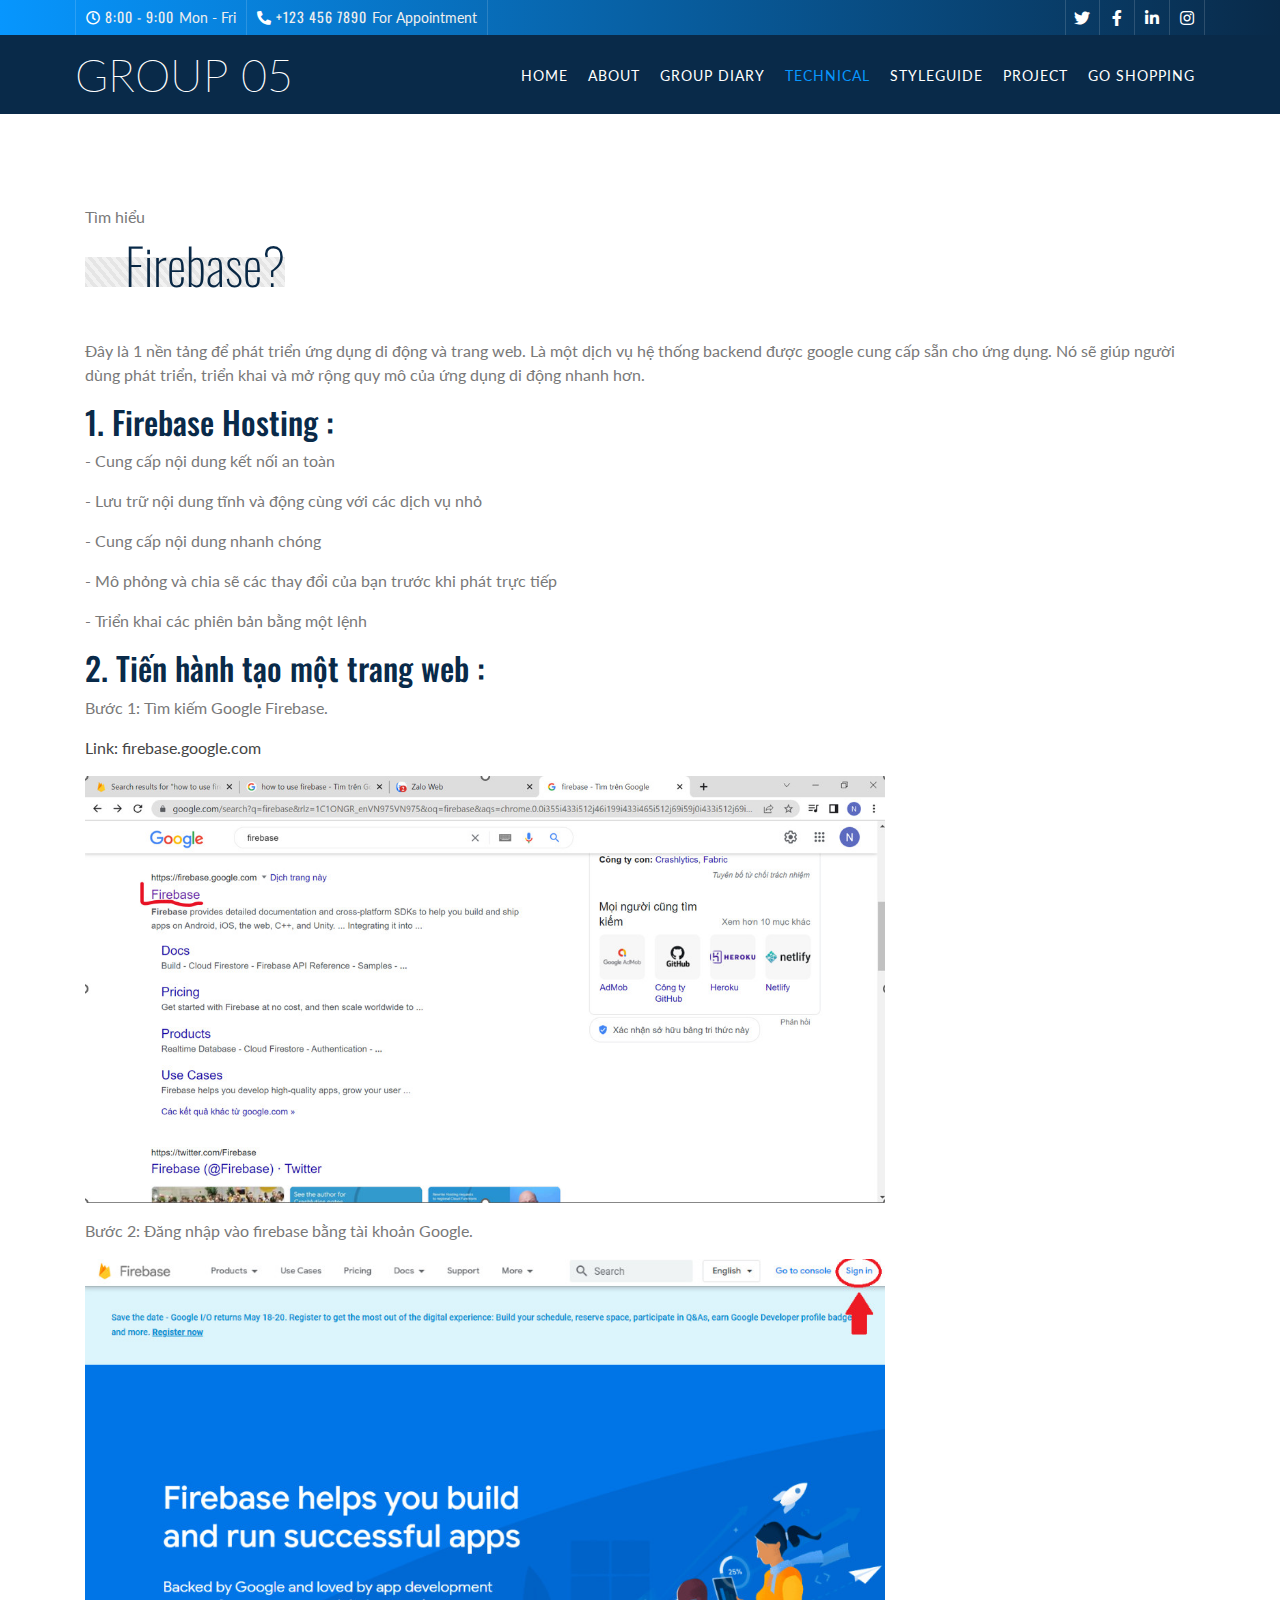
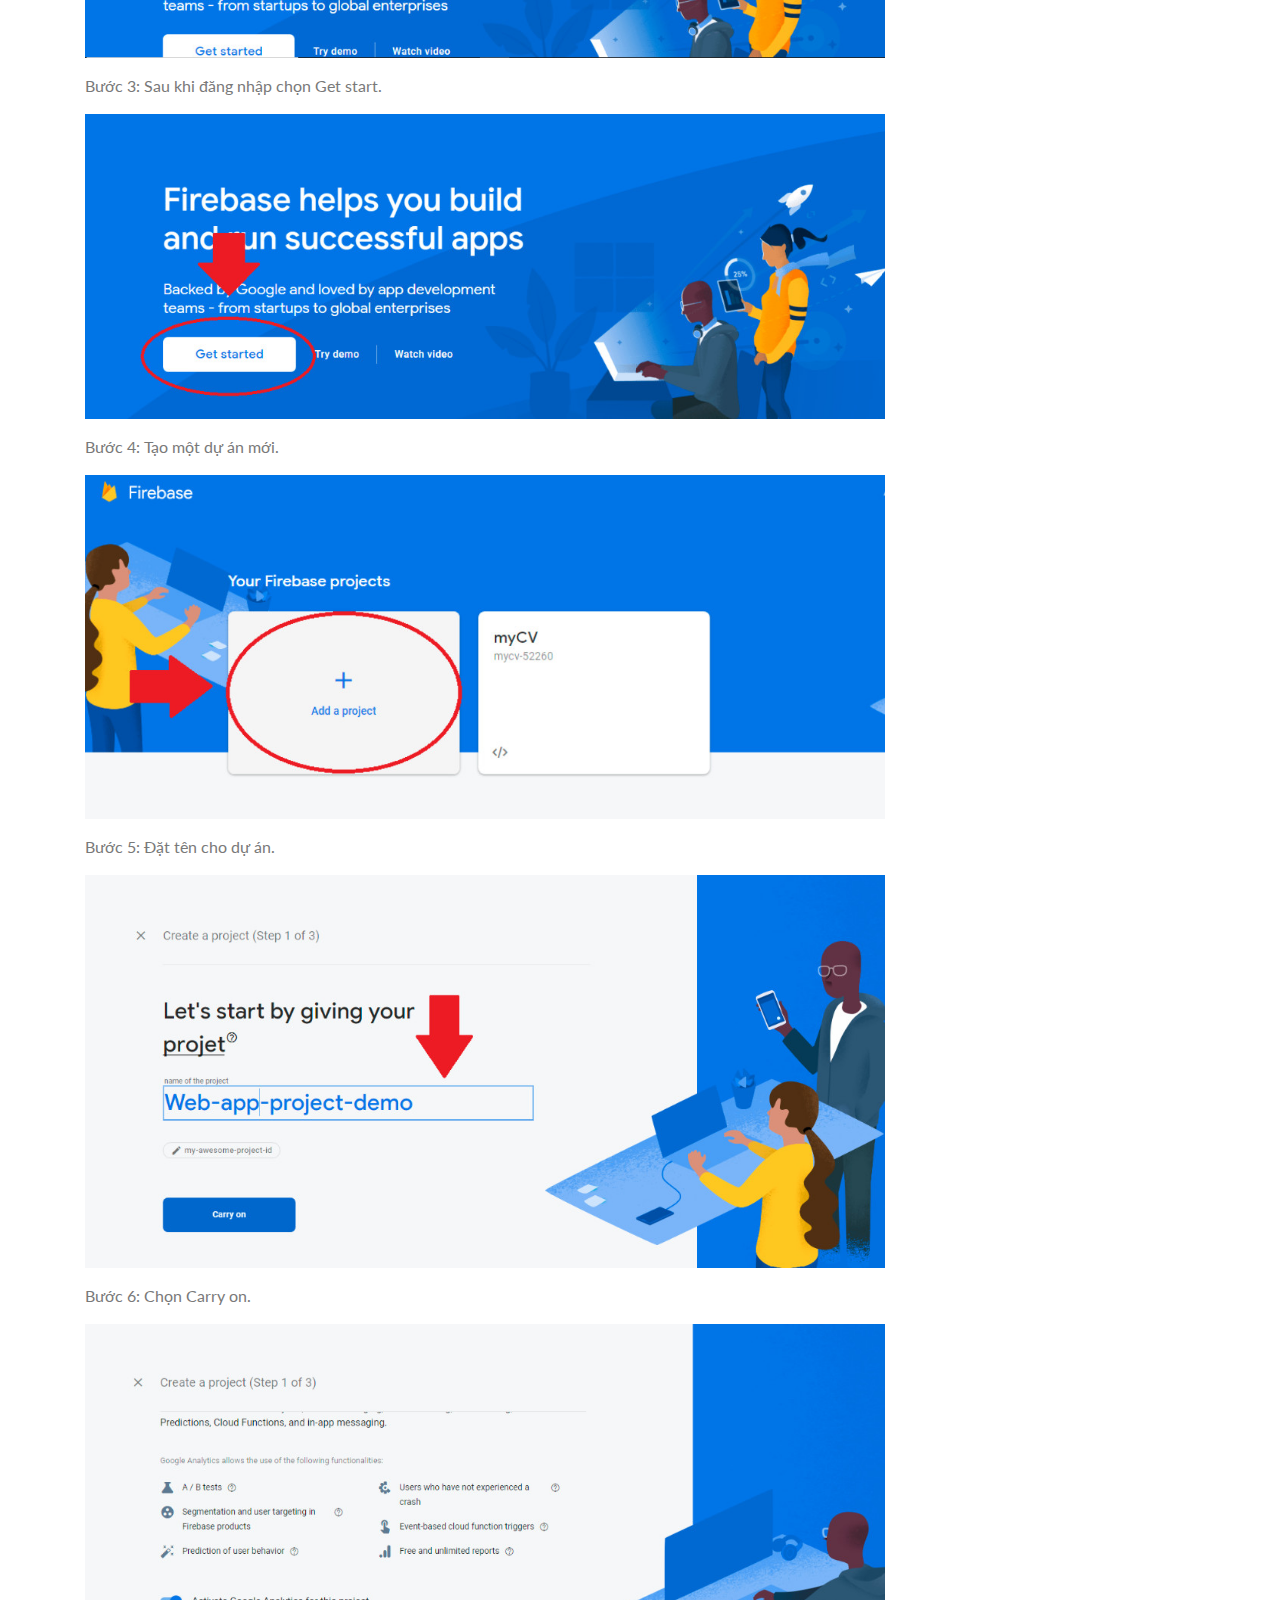
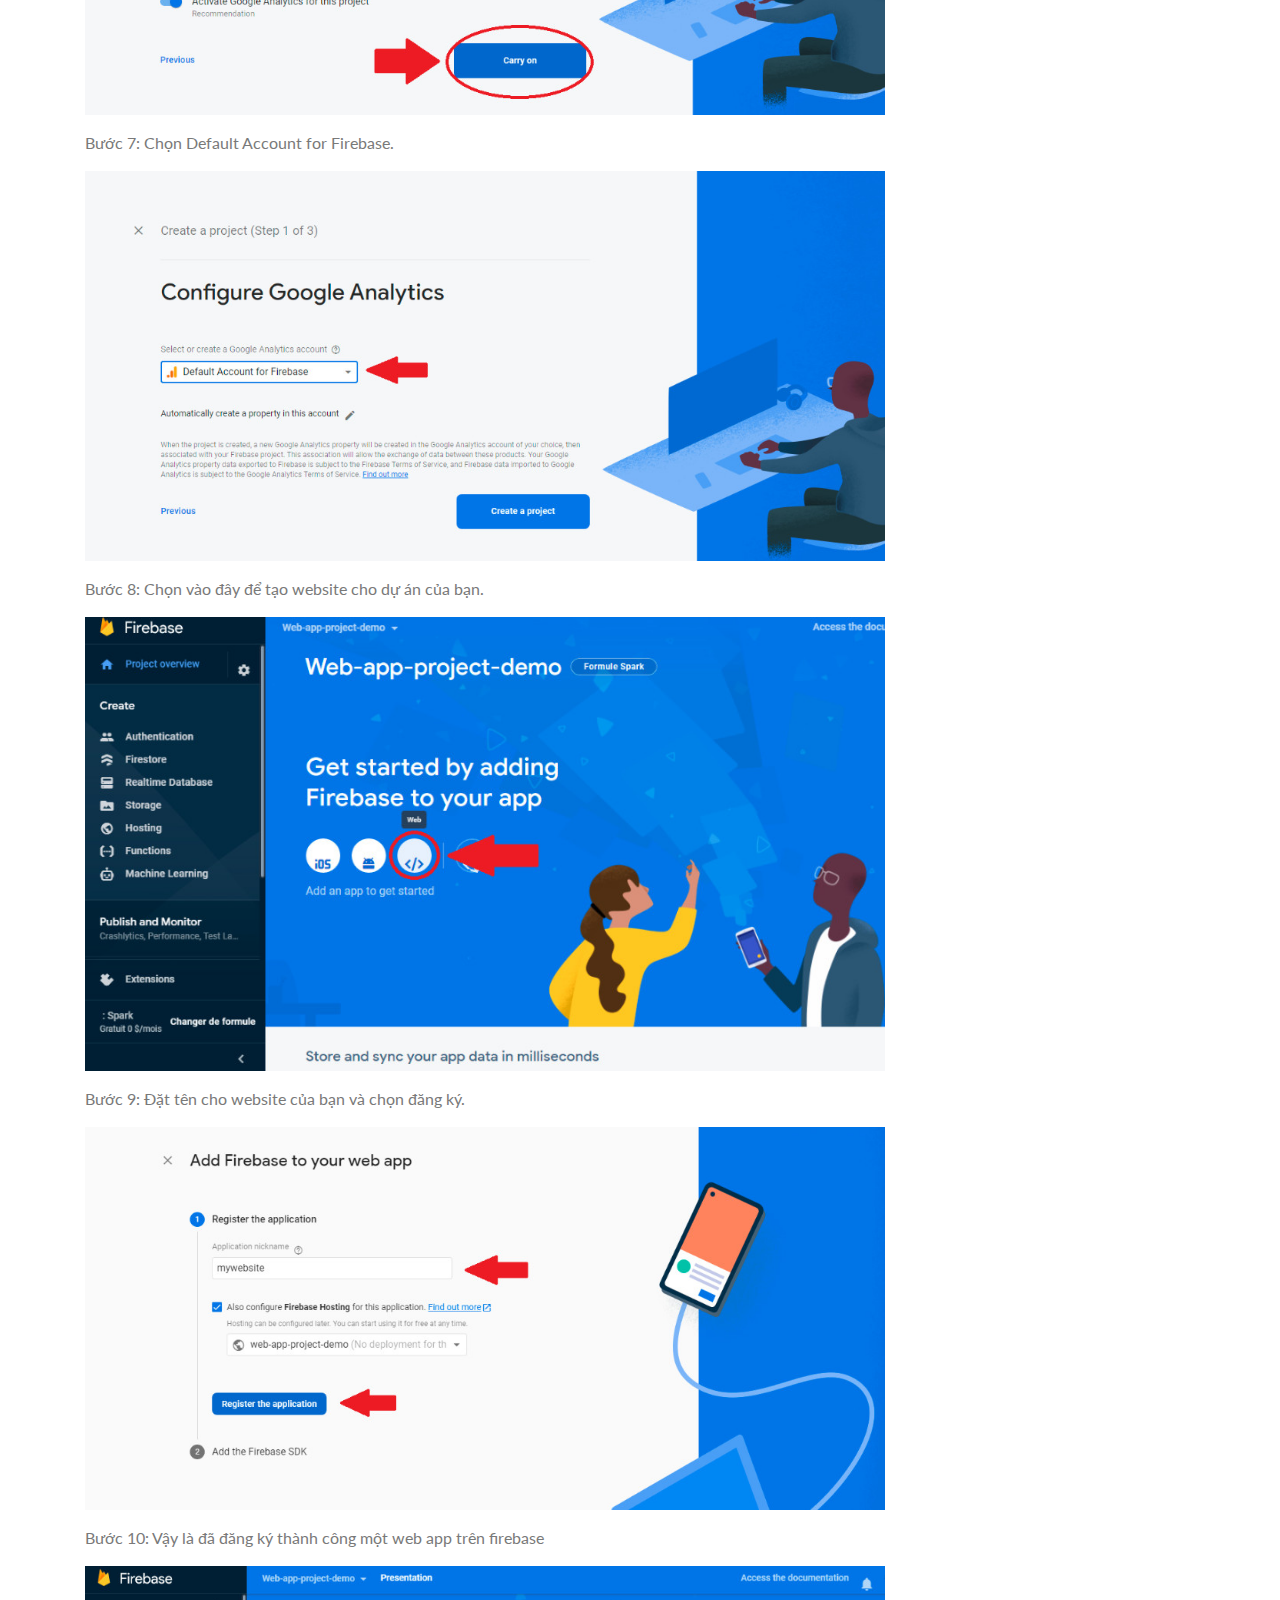
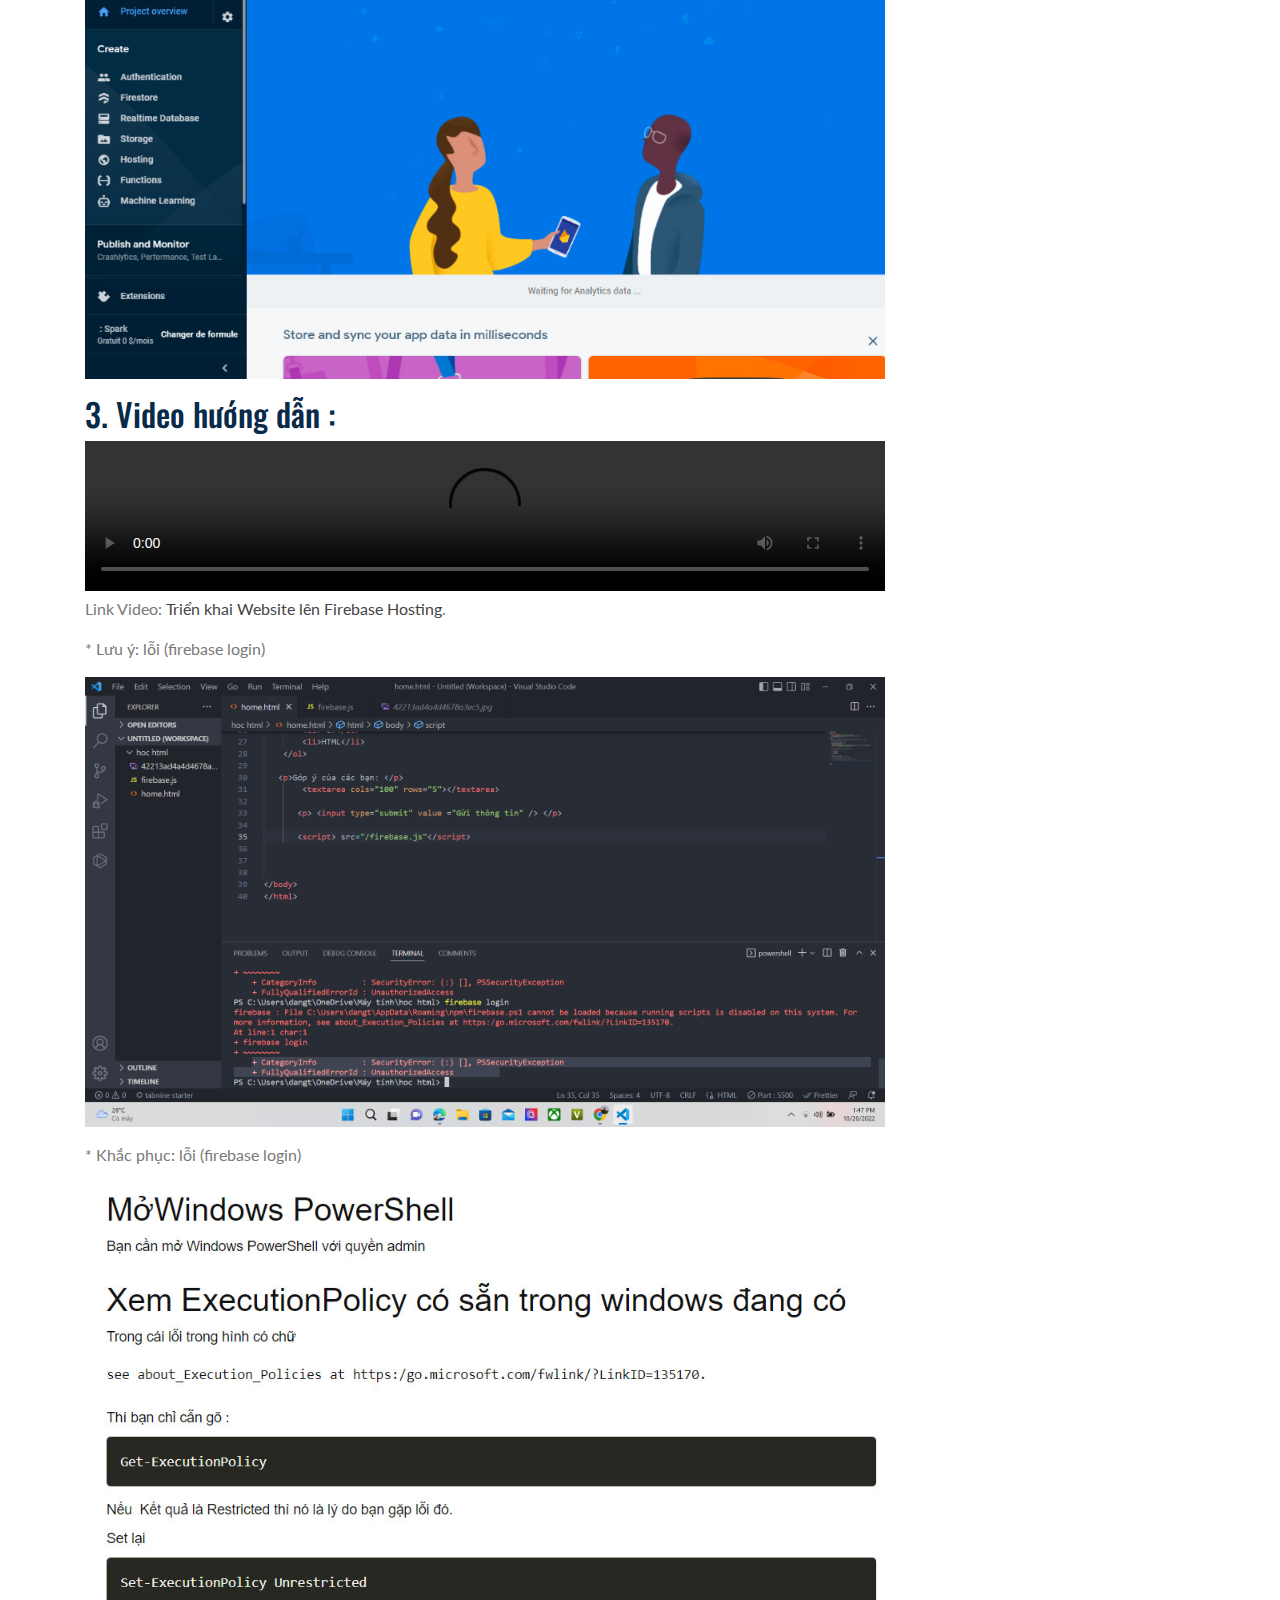
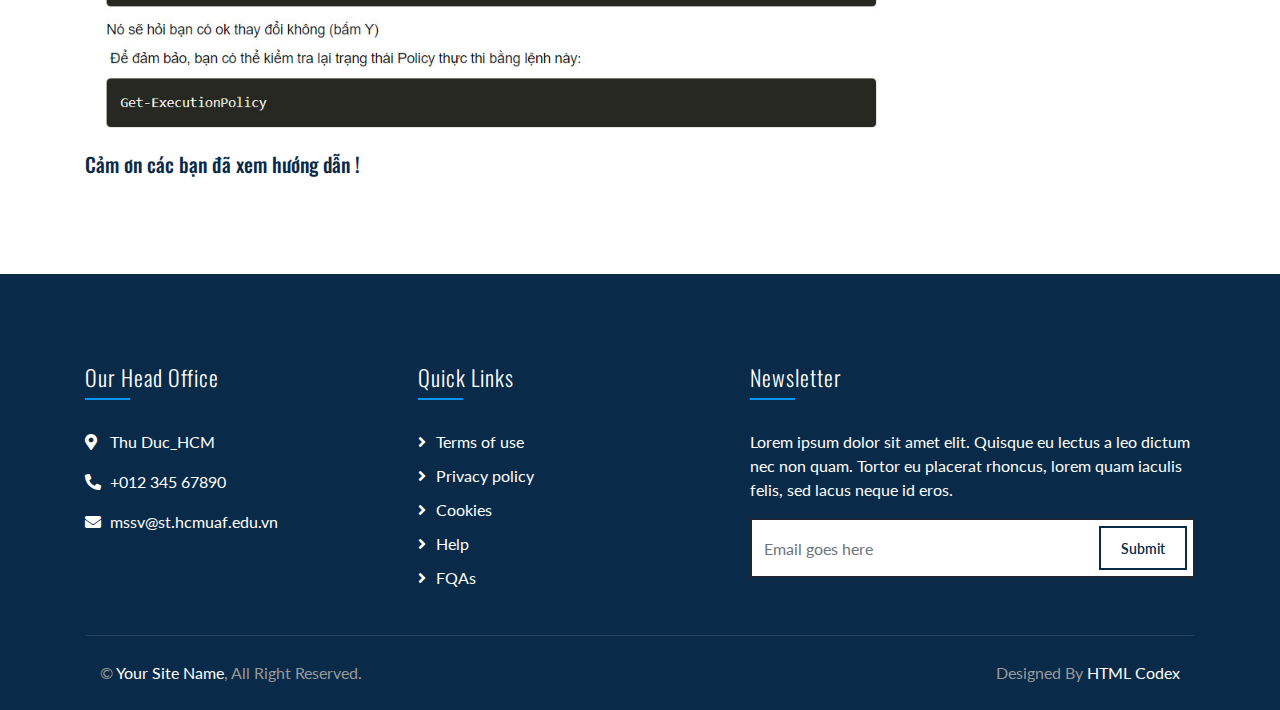
==== technical.html @ 64522bae "upload source code" ====
<!DOCTYPE html>
<html lang="en">
    <head>
        <meta charset="utf-8">
        <title>HCI2023Group05_7</title>
        <meta content="width=device-width, initial-scale=1.0" name="viewport">
        <meta content="Consulting Website Template Free Download" name="keywords">
        <meta content="Consulting Website Template Free Download" name="description">

        <!-- Favicon -->
        <link href="img/favicon.ico" rel="icon">

        <!-- Google Font -->
        <link href="https://fonts.googleapis.com/css2?family=Lato&family=Oswald:wght@200;300;400&display=swap" rel="stylesheet">
        
        <!-- CSS Libraries -->
        <link href="https://stackpath.bootstrapcdn.com/bootstrap/4.4.1/css/bootstrap.min.css" rel="stylesheet">
        <link href="https://cdnjs.cloudflare.com/ajax/libs/font-awesome/5.10.0/css/all.min.css" rel="stylesheet">
        <link href="lib/animate/animate.min.css" rel="stylesheet">
        <link href="lib/owlcarousel/assets/owl.carousel.min.css" rel="stylesheet">

        <!-- Template Stylesheet -->
        <link href="css/style.css" rel="stylesheet">
    </head>

    <body class="page">
        <!-- Top Bar Start -->
        <div class="top-bar d-none d-md-block">
            <div class="container-fluid">
                <div class="row">
                    <div class="col-md-8">
                        <div class="top-bar-left">
                            <div class="text">
                                <i class="far fa-clock"></i>
                                <h2>8:00 - 9:00</h2>
                                <p>Mon - Fri</p>
                            </div>
                            <div class="text">
                                <i class="fa fa-phone-alt"></i>
                                <h2>+123 456 7890</h2>
                                <p>For Appointment</p>
                            </div>
                        </div>
                    </div>
                    <div class="col-md-4">
                        <div class="top-bar-right">
                            <div class="social">
                                <a href=""><i class="fab fa-twitter"></i></a>
                                <a href=""><i class="fab fa-facebook-f"></i></a>
                                <a href=""><i class="fab fa-linkedin-in"></i></a>
                                <a href=""><i class="fab fa-instagram"></i></a>
                            </div>
                        </div>
                    </div>
                </div>
            </div>
        </div>
        <!-- Top Bar End -->

        <!-- Nav Bar Start -->
        <div class="navbar navbar-expand-lg bg-dark navbar-dark">
            <div class="container-fluid">
                <a href="index.html" class="navbar-brand">GROUP 05</a>
                <button type="button" class="navbar-toggler" data-toggle="collapse" data-target="#navbarCollapse">
                    <span class="navbar-toggler-icon"></span>
                </button>

                <div class="collapse navbar-collapse justify-content-between" id="navbarCollapse">
                    <div class="navbar-nav ml-auto">
                        <a href="index.html" class="nav-item nav-link">Home</a>
                        <a href="about.html" class="nav-item nav-link " >About</a>
                        <a href="groupDiary.html" class="nav-item nav-link ">Group Diary</a>
                        <a href="Technical.html" class="nav-item nav-link active">Technical</a>
                        <a href="StyleGuide.html" class="nav-item nav-link ">StyleGuide</a>
                        <a href="project.html" class="nav-item nav-link ">Project</a>
                        <a href="https://web-shop-53c71.web.app" class="nav-item nav-link ">Go Shopping</a>
                        <!-- <a href="advisor.html" class="nav-item nav-link">Advisor</a>
                        <a href="review.html" class="nav-item nav-link">Review</a> -->
                        <!-- <div class="nav-item dropdown">
                            <a href="#" class="nav-link dropdown-toggle" data-toggle="dropdown">Pages</a>
                            <div class="dropdown-menu">
                                <a href="blog.html" class="dropdown-item">Blog Page</a>
                                <a href="single.html" class="dropdown-item">Single Page</a>
                            </div>
                        </div>
                        <a href="contact.html" class="nav-item nav-link">Contact</a> -->
                    </div>
                </div>
            </div>
        </div>
        <!-- Nav Bar End -->

        


        
        <!-- Technical Start -->
        <div class="feature mt-125">
            <div class="container">
                <div class="row align-items-end">
                    <!-- <div class="col-md-6"> -->
                        <!-- <div class="feature-img">
                            <img src="img/business-man.png" alt="Image">
                        </div> -->
                    </div>
                    <!-- <div class="col-md-6"> -->
                        <div class="section-header">
                            <p>Tìm hiểu</p>
                            <h2>Firebase?</h2>
                        </div>
                        <p>
                            Đây là 1 nền tảng để phát triển ứng dụng di động và trang web.
                            Là một dịch vụ hệ thống backend được google cung cấp sẵn cho ứng dụng. Nó sẽ giúp người dùng phát triển, triển khai và mở rộng quy mô của ứng dụng di động nhanh hơn.
                        </p>


                        <h2> 1. Firebase Hosting :</h2>
                        <p> - Cung cấp nội dung kết nối an toàn </p>
                        <p> - Lưu trữ nội dung tĩnh và động cùng với các dịch vụ nhỏ</p>
                        <p> - Cung cấp nội dung nhanh chóng </p>
                        <p> - Mô phỏng và chia sẽ các thay đổi của bạn trước khi phát trực tiếp</p>
                        <p> - Triển khai các phiên bản bằng một lệnh</p>



                        <h2>2. Tiến hành tạo một trang web :</h2>
                        <p> Bước 1: Tìm kiếm Google Firebase. </p>
                        <p><a href="https://firebase.google.com/">  Link: firebase.google.com</a></p>
                        <p><img src="img Technical/1.jpg"width ="800px"  /> </p>
                        
                        <p>Bước 2: Đăng nhập vào firebase bằng tài khoản Google.</p>
                        <p><img src="img Technical/3.jpg"width ="800px"  /> </p>

                        <p>Bước 3: Sau khi đăng nhập chọn Get start.</p>
                        <p><img src="img Technical/4.jpg"width ="800px"  /> </p>

                        <p>Bước 4: Tạo một dự án mới.</p>
                        <p><img src="img Technical/5.jpg"width ="800px"  /> </p>

                        <p>Bước 5: Đặt tên cho dự án.</p>
                        <p><img src="img Technical/7.jpg"width ="800px"  /> </p>

                        <p>Bước 6: Chọn Carry on.</p>
                        <p><img src="img Technical/8.jpg"width ="800px"  /> </p>

                        <p>Bước 7: Chọn Default Account for Firebase.</p>
                        <p><img src="img Technical/9.jpg"width ="800px"  /> </p>

                        <p>Bước 8: Chọn vào đây để tạo website cho dự án của bạn.</p>
                        <p><img src="img Technical/10.jpg"width ="800px"  /> </p>

                        <p>Bước 9: Đặt tên cho website của bạn và chọn đăng ký.</p>
                        <p><img src="img Technical/11.jpg"width ="800px"  /> </p>

                        <p>Bước 10: Vậy là đã đăng ký thành công một web app trên firebase</p>
                        <p><img src="img Technical/12.jpg"width ="800px"  /> </p>

                        <h2> 3. Video hướng dẫn : </h2>
                        <video width="800" controls>
                            <source src="img Technical/Triển khai Website lên Firebase Hosting.mp4" type="video/mp4">
                          </video>                          
                          <p>Link Video:
                          <a href="https://youtu.be/Ez7e99RS_jw" target="_blank">Triển khai Website lên Firebase Hosting</a>.
                          </p>


                          <!-- khăc phục lỗi -->
                          <p>* Lưu ý: lỗi (firebase login)</p>
                          <p><img src="img Technical/13.jpg"width ="800px"  /> </p>

                          <p>* Khắc phục: lỗi (firebase login)</p>
                          <p><img src="img Technical/15.jpg"width ="800px"  /> </p>


                          <!-- Kết thúc -->
                          <h5> Cảm ơn các bạn đã xem hướng dẫn !</h5>
                         


                        
                        <!-- <div class="row counters">
                            <div class="col-6">
                                <i class="fa fa-user"></i>
                                <div class="counters-text">
                                    <h2 data-toggle="counter-up">100</h2>
                                    <p>Our Staffs</p>
                                </div>
                            </div>
                            <div class="col-6">
                                <i class="fa fa-users"></i>
                                <div class="counters-text">
                                    <h2 data-toggle="counter-up">200</h2>
                                    <p>Our Clients</p>
                                </div>
                            </div>
                            <div class="col-6">
                                <i class="fa fa-check"></i>
                                <div class="counters-text">
                                    <h2 data-toggle="counter-up">300</h2>
                                    <p>Completed Projects</p>
                                </div>
                            </div>
                            <div class="col-6">
                                <i class="fa fa-running"></i>
                                <div class="counters-text">
                                    <h2 data-toggle="counter-up">400</h2>
                                    <p>Running Projects</p>
                                </div>
                            </div>
                        </div> -->

                    </div>
                </div>
            </div>
        </div>
        <!-- Technical End -->
        
        


        <!-- Fact Start -->
        <!-- <div class="fact">
            <div class="container">
                <div class="row align-items-center">
                    <div class="col-lg-3 col-md-6">
                        <div class="fact-item">
                            <img src="img/icon-4.png" alt="Icon">
                            <h2>Qualified Team</h2>
                        </div>
                    </div>
                    <div class="col-lg-3 col-md-6">
                        <div class="fact-item">
                            <img src="img/icon-1.png" alt="Icon">
                            <h2>Individual Approach</h2>
                        </div>
                    </div>
                    <div class="col-lg-3 col-md-6">
                        <div class="fact-item">
                            <img src="img/icon-8.png" alt="Icon">
                            <h2>100% Success</h2>
                        </div>
                    </div>
                    <div class="col-lg-3 col-md-6">
                        <div class="fact-item">
                            <img src="img/icon-6.png" alt="Icon">
                            <h2>100% Satisfaction</h2>
                        </div>
                    </div>
                </div>
            </div>
        </div> -->
        <!-- Fact Start -->
        
        
        <!-- Testimonial Start -->
        <!-- <div class="testimonial">
            <div class="container">
                <div class="section-header">
                    <p>Testimonial Carousel</p>
                    <h2>100% Positive Customer Reviews</h2>
                </div>
                <div class="owl-carousel testimonials-carousel">
                    <div class="testimonial-item">
                        <img src="img/testimonial-1.jpg" alt="Image">
                        <p>
                            Lorem ipsum dolor sit amet, consectetur adipiscing elit. Phasellus ut mollis mauris. Vivamus egestas eleifend dui ac consequat
                        </p>
                        <h2>Client Name</h2>
                        <h3>Profession</h3>
                    </div>
                    <div class="testimonial-item">
                        <img src="img/testimonial-2.jpg" alt="Image">
                        <p>
                            Phasellus pellentesque tempus pretium. Quisque in enim sit amet purus venenatis porttitor sed non velit. Vivamus vehicula finibus
                        </p>
                        <h2>Client Name</h2>
                        <h3>Profession</h3>
                    </div>
                    <div class="testimonial-item">
                        <img src="img/testimonial-3.jpg" alt="Image">
                        <p>
                            Sed in lectus eu eros tincidunt cursus. Aliquam eleifend velit nisl. Sed et posuere urna, ut vestibulum massa. Integer quis magna
                        </p>
                        <h2>Client Name</h2>
                        <h3>Profession</h3>
                    </div>
                    <div class="testimonial-item">
                        <img src="img/testimonial-4.jpg" alt="Image">
                        <p>
                            Sed in lectus eu eros tincidunt cursus. Aliquam eleifend velit nisl. Sed et posuere urna, ut vestibulum massa. Integer quis magna
                        </p>
                        <h2>Client Name</h2>
                        <h3>Profession</h3>
                    </div>
                </div>
            </div>
        </div> -->
        <!-- Testimonial End -->


        <!-- Footer Start -->
        <div class="footer">
            <div class="container">
                <div class="row">
                    <div class="col-lg-7">
                        <div class="row">
                            <div class="col-md-6">
                                <div class="footer-contact">
                                    <h2>Our Head Office</h2>
                                    <p><i class="fa fa-map-marker-alt"></i>Thu Duc_HCM</p>
                                    <p><i class="fa fa-phone-alt"></i>+012 345 67890</p>
                                    <p><i class="fa fa-envelope"></i>mssv@st.hcmuaf.edu.vn</p>
                                    <div class="footer-social">
                                        <a href=""><i class="fab fa-twitter"></i></a>
                                        <a href=""><i class="fab fa-facebook-f"></i></a>
                                        <a href=""><i class="fab fa-youtube"></i></a>
                                        <a href=""><i class="fab fa-instagram"></i></a>
                                        <a href=""><i class="fab fa-linkedin-in"></i></a>
                                    </div>
                                </div>
                            </div>
                            <div class="col-md-6">
                                <div class="footer-link">
                                    <h2>Quick Links</h2>
                                    <a href="">Terms of use</a>
                                    <a href="">Privacy policy</a>
                                    <a href="">Cookies</a>
                                    <a href="">Help</a>
                                    <a href="">FQAs</a>
                                </div>
                            </div>
                        </div>
                    </div>
                    <div class="col-lg-5">
                        <div class="footer-newsletter">
                            <h2>Newsletter</h2>
                            <p>
                                Lorem ipsum dolor sit amet elit. Quisque eu lectus a leo dictum nec non quam. Tortor eu placerat rhoncus, lorem quam iaculis felis, sed lacus neque id eros.
                            </p>
                            <div class="form">
                                <input class="form-control" placeholder="Email goes here">
                                <button class="btn">Submit</button>
                            </div>
                        </div>
                    </div>
                </div>
            </div>
            <div class="container copyright">
                <div class="row">
                    <div class="col-md-6">
                        <p>&copy; <a href="#">Your Site Name</a>, All Right Reserved.</p>
                    </div>
                    <div class="col-md-6">
                        <p>Designed By <a href="https://htmlcodex.com">HTML Codex</a></p>
                    </div>
                </div>
            </div>
        </div>
        <!-- Footer End -->


        <a href="#" class="back-to-top"><i class="fa fa-chevron-up"></i></a>

        <!-- JavaScript Libraries -->
        <script src="https://code.jquery.com/jquery-3.4.1.min.js"></script>
        <script src="https://stackpath.bootstrapcdn.com/bootstrap/4.4.1/js/bootstrap.bundle.min.js"></script>
        <script src="lib/easing/easing.min.js"></script>
        <script src="lib/owlcarousel/owl.carousel.min.js"></script>
        <script src="lib/waypoints/waypoints.min.js"></script>
        <script src="lib/counterup/counterup.min.js"></script>
        
        <!-- Contact Javascript File -->
        <script src="mail/jqBootstrapValidation.min.js"></script>
        <script src="mail/contact.js"></script>

        <!-- Template Javascript -->
        <script src="js/main.js"></script>
    </body>
</html>
---- css/style.css ----
/*******************************/
/********* General CSS *********/
/*******************************/
body {
    color: #797979;
    background: #ffffff;
    font-family: 'Lato', sans-serif;
}

h1,
h2, 
h3, 
h4,
h5, 
h6 {
    color: #092a49;
    font-family: 'Oswald', sans-serif;
}

a {
    color: #454545;
    transition: .3s;
}

a:hover,
a:active,
a:focus {
    color: #092a49;
    outline: none;
    text-decoration: none;
}

.btn:focus,
.form-control:focus {
    box-shadow: none;
}

.container-fluid {
    max-width: 1366px;
}

.back-to-top {
    position: fixed;
    display: none;
    background: #0796fe;
    width: 44px;
    height: 44px;
    text-align: center;
    line-height: 1;
    font-size: 22px;
    right: 15px;
    bottom: 15px;
    transition: background 0.5s;
    z-index: 9;
}

.back-to-top i {
    color: #092a49;
    padding-top: 10px;
}

.back-to-top:hover {
    background: #092a49;
}

.back-to-top:hover i {
    color: #0796fe;
}

@media (min-width: 992px) {
    .mt-125 {
        margin-top: 125px;
    }
}


/**********************************/
/********** Top Bar CSS ***********/
/**********************************/
.top-bar {
    position: relative;
    height: 35px;
    background-image: linear-gradient(to right, #0796fe, #092a49);
}

.top-bar .top-bar-left {
    display: flex;
    align-items: center;
    justify-content: flex-start;
}

.top-bar .top-bar-right {
    display: flex;
    align-items: center;
    justify-content: flex-end;
}

.top-bar .text {
    display: flex;
    align-items: center;
    justify-content: center;
    flex-direction: row;
    height: 35px;
    padding: 0 10px;
    text-align: center;
    border-left: 1px solid rgba(255, 255, 255, .15);
}

.top-bar .text:last-child {
    border-right: 1px solid rgba(255, 255, 255, .15);
}

.top-bar .text i {
    font-size: 14px;
    color: #ffffff;
    margin-right: 5px;
}

.top-bar .text h2 {
    color: #eeeeee;
    font-weight: 400;
    font-size: 14px;
    letter-spacing: 1px;
    margin: 0;
}

.top-bar .text p {
    color: #eeeeee;
    font-size: 14px;
    font-weight: 400;
    margin: 0 0 0 5px;
}

.top-bar .social {
    display: flex;
    height: 35px;
    font-size: 0;
    justify-content: flex-end;
}

.top-bar .social a {
    display: flex;
    align-items: center;
    justify-content: center;
    width: 35px;
    height: 100%;
    font-size: 16px;
    color: #ffffff;
    border-right: 1px solid rgba(255, 255, 255, .15);
}

.top-bar .social a:first-child {
    border-left: 1px solid rgba(255, 255, 255, .15);
}

.top-bar .social a:hover {
    color: #092a49;
    background: #ffffff;
}

@media (min-width: 992px) {
    .top-bar {
        padding: 0 60px;
    }
}


/**********************************/
/*********** Nav Bar CSS **********/
/**********************************/
.navbar {
    position: relative;
    transition: .5s;
    z-index: 999;
}

.navbar.nav-sticky {
    position: fixed;
    top: 0;
    width: 100%;
    /* box-shadow: 0 2px 5px rgba(0, 0, 0, .3); */
    transition: .5s;
}

.navbar .navbar-brand {
    margin: 0;
    color: #ffffff;
    font-size: 45px;
    line-height: 0px;
    font-weight: 200;
    text-transform: uppercase;
}

.navbar .navbar-brand img {
    max-width: 100%;
    max-height: 40px;
}

.navbar-dark .navbar-nav .nav-link,
.navbar-dark .navbar-nav .nav-link:focus,
.navbar-dark .navbar-nav .nav-link:hover,
.navbar-dark .navbar-nav .nav-link.active {
    padding: 10px 10px 8px 10px;
    color: #ffffff;
}

.navbar-dark .navbar-nav .nav-link:hover,
.navbar-dark .navbar-nav .nav-link.active {
    color: #0796fe;
    transition: none;
}

.navbar .dropdown-menu {
    margin-top: 0;
    border: 0;
    border-radius: 0;
    background: #f8f9fa;
}

@media (min-width: 992px) {
    .navbar {
        position: absolute;
        width: 100%;
        top: 35px;
        padding: 20px 60px;
        background: #12487a;
        z-index: 9;
    }
    
    .navbar.nav-sticky {
        padding: 10px 60px;
        background: #092a49 !important;
    }
    
    .page .navbar {
        background: #092a49 !important;
    }
    
    .navbar a.nav-link {
        padding: 8px 15px;
        font-size: 14px;
        letter-spacing: 1px;
        text-transform: uppercase;
    }
}

@media (max-width: 991.98px) {   
    .navbar {
        padding: 15px;
        background: #092a49 !important;
    }
    
    .navbar a.nav-link {
        padding: 5px;
    }
    
    .navbar .dropdown-menu {
        box-shadow: none;
    }
}


/*******************************/
/********** Hero CSS ***********/
/*******************************/
.carousel {
    position: relative;
    width: 100%;
    height: calc(100vh - 35px);
    min-height: 400px;
    background: #092a49;
    margin-bottom: 45px;
}

.carousel .container-fluid {
    padding: 0;
}

.carousel .carousel-item {
    position: relative;
    width: 100%;
    height: calc(100vh - 35px);
    display: flex;
    align-items: center;
    justify-content: center;
    flex-direction: column;
}

.carousel .carousel-img {
    position: relative;
    width: 100%;
    height: 100%;
    text-align: right;
    overflow: hidden;
}

.carousel .carousel-img::after {
    position: absolute;
    content: "";
    top: 0;
    right: 0;
    bottom: 0;
    left: 0;
    background: rgba(9, 42, 73, .7);
    z-index: 1;
}

.carousel .carousel-img img {
    width: 100%;
    height: 100%;
    object-fit: cover;
}

.carousel .carousel-text {
    position: absolute;
    max-width: 700px;
    height: calc(100vh - 35px);
    display: flex;
    align-items: center;
    justify-content: center;
    flex-direction: column;
    z-index: 2;
}

.carousel .carousel-text h1 {
    text-align: center;
    color: #ffffff;
    font-size: 60px;
    font-weight: 200;
    margin-bottom: 20px;
}

.carousel .carousel-text p {
    color: #ffffff;
    text-align: center;
    font-size: 20px;
    margin-bottom: 25px;
}

.carousel .carousel-text .btn {
    padding: 15px 30px;
    font-size: 16px;
    letter-spacing: 1px;
    color: #ffffff;
    background: none;
    border: 2px solid #ffffff;
    border-radius: 0;
    transition: .3s;
}

.carousel .carousel-text .btn i {
    margin-right: 5px;
}

.carousel .carousel-text .btn:hover {
    color: #0796fe;
    background: #ffffff;
}

.carousel .carousel-btn .btn:first-child {
    margin-right: 15px;
}

.carousel .owl-nav {
    position: absolute;
    width: 122px;
    right: 2px;
    bottom: 2px;
    display: flex;
    z-index: 9;
}

.carousel .owl-nav .owl-prev,
.carousel .owl-nav .owl-next {
    width: 60px;
    height: 60px;
    display: flex;
    align-items: center;
    justify-content: center;
    color: #0796fe;
    background: #092a49;
    font-size: 22px;
    transition: .3s;
}

.carousel .owl-nav .owl-prev:hover,
.carousel .owl-nav .owl-next:hover {
    color: #ffffff;
    background: #0796fe;
}

.carousel .owl-nav .owl-prev {
    margin-right: 2px;
}

.carousel .animated {
    -webkit-animation-duration: 1s;
    animation-duration: 1s;
}

#videoModal .modal-dialog {
    position: relative;
    max-width: 800px;
    margin: 60px auto 0 auto;
}

#videoModal .modal-body {
    position: relative;
    padding: 0px;
}

#videoModal .close {
    position: absolute;
    width: 30px;
    height: 30px;
    right: 0px;
    top: -30px;
    z-index: 999;
    font-size: 30px;
    font-weight: normal;
    color: #ffffff;
    background: #000000;
    opacity: 1;
}

@media (max-width: 991.98px) {
    .carousel,
    .carousel .carousel-item,
    .carousel .carousel-text {
        height: calc(100vh - 105px);
    }
    
    .carousel .carousel-text h1 {
        font-size: 35px;
    }
    
    .carousel .carousel-text p {
        font-size: 16px;
    }
    
    .carousel .carousel-text .btn {
        padding: 12px 30px;
        font-size: 15px;
        letter-spacing: 0;
    }
}

@media (max-width: 767.98px) {
    .carousel,
    .carousel .carousel-item,
    .carousel .carousel-text {
        height: calc(100vh - 70px);
    }
    
    .carousel .carousel-text h1 {
        font-size: 30px;
    }
    
    .carousel .carousel-text .btn {
        padding: 10px 25px;
        font-size: 15px;
        letter-spacing: 0;
    }
}

@media (max-width: 575.98px) {
    .carousel .carousel-text h1 {
        font-size: 25px;
    }
    
    .carousel .carousel-text .btn {
        padding: 8px 20px;
        font-size: 14px;
        letter-spacing: 0;
    }
}


/*******************************/
/******* Section Header ********/
/*******************************/
.section-header {
    position: relative;
    text-align: left;
    margin-bottom: 45px;
}

.section-header p {
    margin-bottom: 5px;
    position: relative;
    font-size: 16px;
}

.section-header h2 {
    margin: 0 0 0 40px;
    position: relative;
    font-size: 50px;
    font-weight: 200;
}

.section-header h2::after {
    content: "";
    position: absolute;
    width: 200px;
    height: 0;
    top: 23px;
    left: -40px;
    border-bottom: 30px solid;
    border-image: repeating-linear-gradient( 60deg, rgba(0,0,0,.05), rgba(0,0,0,.05) 1.5%, rgba(0,0,0,.1) 1.5%, rgba(0,0,0,.1) 3%) 30;
}

.section-header h2:hover::after {
    border-image: repeating-linear-gradient( 60deg, rgba(0,0,0,.1), rgba(0,0,0,.1) 1.5%, rgba(0,0,0,.05) 1.5%, rgba(0,0,0,.05) 3%) 30;
}

@media (max-width: 991.98px) {
    .section-header h2 {
        font-size: 45px;
    }
}

@media (max-width: 767.98px) {
    .section-header h2 {
        font-size: 40px;
    }
}

@media (max-width: 575.98px) {
    .section-header h2 {
        font-size: 35px;
    }
}


/*******************************/
/********** Fact CSS ***********/
/*******************************/
.fact {
    position: relative;
    width: 100%;
    padding: 45px 0 15px 0;
}

.fact .fact-item {
    position: relative;
    width: 100%;
    margin-bottom: 30px;
    padding: 30px 0 25px 0;
    text-align: center;
    background: #ffffff;
    border: 1px solid transparent;
    box-shadow: 0 0 30px rgba(0, 0, 0, .1);
    transition: .3s;
}

.fact .fact-item:hover {
    border-color: rgba(0, 0, 0, .1);
    box-shadow: none;
}

.fact .fact-item img {
    max-height: 50px;
    margin-bottom: 15px;
}

.fact .fact-item h2 {
    font-size: 22px;
    font-weight: 300;
    letter-spacing: 1px;
}


/*******************************/
/********** About CSS **********/
/*******************************/
.about {
    position: relative;
    width: 100%;
    padding: 45px 0;
}

.about .section-header {
    margin-bottom: 30px;
    margin-left: 0;
}

.about .about-img {
    position: relative;
    width: 100%;
    height: 100%;
    overflow: hidden;
    transition: .5s;
}

.about .about-img::after {
    position: absolute;
    content: "";
    top: 60px;
    right: 60px;
    bottom: 60px;
    left: 60px;
    background: transparent;
    border: 30px solid;
    border-image: repeating-linear-gradient( 45deg, rgba(0,0,0,.05), rgba(0,0,0,.05) .5%, rgba(0,0,0,.1) .5%, rgba(0,0,0,.1) 1%) 30;
    z-index: 1;
}

.about .about-img:hover::after {
    border-image: repeating-linear-gradient( 45deg, rgba(0,0,0,.1), rgba(0,0,0,.1) .5%, rgba(0,0,0,.05) .5%, rgba(0,0,0,.05) 1%) 30;
}

.about .about-img-1 {
    position: relative;
    height: 100%;
    height: 100%;
    margin: 0 150px 150px 0;
}

.about .about-img-2 {
    position: absolute;
    height: 100%;
    height: 100%;
    top: 150px;
    left: 150px;
    z-index: 1;
}

.about .about-img-1 img,
.about .about-img-2 img {
    position: relative;
    width: 100%;
}

.about .about-text p {
    font-size: 16px;
}

.about .about-text a.btn {
    position: relative;
    margin-top: 15px;
    padding: 12px 25px;
    font-size: 16px;
    font-weight: 600;
    letter-spacing: 1px;
    color: #092a49;
    border: 2px solid #092a49;
    border-radius: 0;
    background: none;
    transition: .3s;
}

.about .about-text a.btn:hover {
    color: #0796fe;
    background: #092a49;
}

@media (max-width: 767.98px) {
    .about .about-img {
        margin-bottom: 30px;
        height: auto;
    }
}


/*******************************/
/********* Service CSS *********/
/*******************************/
.service {
    position: relative;
    width: 100%;
    padding: 45px 0 15px 0;
}

.service .service-item {
    position: relative;
    width: 100%;
    margin-bottom: 30px;
    padding: 30px;
    text-align: center;
    border: 1px solid rgba(0, 0, 0, .1);
    transition: .3s;
}

.service .service-item:hover {
    border-color: transparent;
    box-shadow: 0 0 30px rgba(0, 0, 0, .1);
}

.service .service-item img {
    max-height: 50px;
    margin-bottom: 20px;
}

.service .service-item h3 {
    margin-bottom: 10px;
    font-size: 22px;
    font-weight: 300;
    letter-spacing: 1px;
}

.service .service-item p {
    margin-bottom: 10px;
    font-size: 16px;
}

.service .service-item a {
    position: relative;
    font-size: 16px;
    color: #0796fe;
    transition: .3s;
}

.service .service-item a::after {
    content: "";
    position: absolute;
    width: 80%;
    height: 2px;
    bottom: -3px;
    left: 10%;
    background: #0796fe;
}

.service .service-item:hover a.btn {
    color: #092a49;
    background: #1d2434;
    border-color: #1d2434;
}


/*******************************/
/********* Feature CSS *********/
/*******************************/
.feature {
    position: relative;
    width: 100%;
    padding: 45px 0;
}

.feature .col-md-6 {
    height: 100%;
}

.feature .feature-img {
    position: relative;
    width: 100%;
    height: 100%;
    display: flex;
    align-items: flex-end;
    justify-content: flex-start;
}

.feature .feature-img::after {
    position: absolute;
    content: "";
    width: 100%;
    height: 70%;
    top: 30%;
    left: 0;
    border: 30px solid;
    border-image: repeating-linear-gradient( 45deg, rgba(0,0,0,.05), rgba(0,0,0,.05) .5%, rgba(0,0,0,.1) .5%, rgba(0,0,0,.1) 1%) 30;
    z-index: 1;
}

.feature .feature-img:hover::after {
    border-image: repeating-linear-gradient( 45deg, rgba(0,0,0,.1), rgba(0,0,0,.1) .5%, rgba(0,0,0,.05) .5%, rgba(0,0,0,.05) 1%) 30;
}

.feature .feature-img img {
    position: relative;
    max-width: 100%;
    max-height: 100%;
    margin: 0 30px 30px 30px;
    z-index: 2;
}

@media (max-width: 767.98px) {
    .feature .feature-img {
        margin-bottom: 45px;
    }
}

.feature .counters .col-6 {
    padding-top: 25px;
    display: flex;
    flex-direction: row;
}

.feature .counters i {
    padding: 5px 15px 0 0;
    font-size: 28px;
    color: #0796fe;
}

.feature .counters h2 {
    position: relative;
    display: inline-block;
    color: #0796fe;
    font-size: 30px;
    font-weight: 300;
}

.feature .counters h2::after {
    position: absolute;
    content: "+";
    top: -15px;
    right: -15px;
}

.feature .counters p {
    color: #092a49;
    font-size: 20px;
    margin: 0;
}


/*******************************/
/*********** Team CSS **********/
/*******************************/
.team {
    position: relative;
    width: 100%;
    padding: 45px 0 15px 0;
}

.team .team-item {
    position: relative;
    margin-bottom: 75px;
}

.team .team-img {
    position: relative;
}

.team .team-img img {
    width: 100%;
}

.team .team-text {
    position: absolute;
    width: calc(100% - 30px);
    height: 96px;
    bottom: -46px;
    left: 15px;
    padding: 25px 15px;
    text-align: center;
    background: rgba(256, 256, 256, .9);
    box-shadow: 0 0 30px rgba(0, 0, 0, .1);
    transition: .3s;
    overflow: hidden;
}

.team .team-text h2 {
    color: #0796fe;
    font-size: 16px;
    font-weight: 400;
    letter-spacing: 1px;
    margin-bottom: 10px;
}

.team .team-text p {
    margin-bottom: 20px;
    color: #092a49;
}

.team .team-social {
    position: relative;
    font-size: 0;
}

.team .team-social a {
    display: inline-block;
    width: 35px;
    height: 35px;
    margin: 0 3px;
    padding: 5px 0;
    text-align: center;
    font-size: 14px;
    color: #092a49;
    border: 2px solid #092a49;
    transition: .3s;
}

.team .team-social a:hover {
    color: #0796fe;
    border-color: #0796fe;
}

.team .team-item:hover .team-text {
    height: 160px;
}


/*******************************/
/******* Testimonial CSS *******/
/*******************************/
.testimonial {
    position: relative;
    width: 100%;
    padding: 45px 0;
}

.testimonial .testimonials-carousel {
    position: relative;
    width: calc(100% + 30px);
    margin: 0 -15px;
}

.testimonial .testimonial-item {
    position: relative;
    width: 100%;
    padding: 0 15px;
    display: flex;
    align-items: flex-start;
    justify-content: center;
    flex-direction: column;
    overflow: hidden;
}

.testimonial .testimonial-item img {
    position: relative;
    width: 80px;
    border-radius: 80px;
    margin-bottom: 15px;
}

.testimonial .testimonial-item p {
    margin-bottom: 15px;
}

.testimonial .testimonial-item h2 {
    position: relative;
    color: #092a49;
    font-size: 16px;
    letter-spacing: 1px;
    margin-bottom: 5px;
    padding-bottom: 3px;
}

.testimonial .testimonial-item h2::before {
    position: absolute;
    content: "";
    width: 30px;
    height: 2px;
    bottom: 0;
    left: 0;
    background: #0796fe;
    transition: .3s;
}

.testimonial .testimonial-item:hover h2::before {
    width: 60px;
}

.testimonial .testimonial-item h3 {
    color: #999999;
    font-size: 14px;
    font-weight: 300;
    letter-spacing: 2px;
    margin: 0;
}

.testimonial .owl-nav {
    position: relative;
    width: 100%;
    margin-top: 30px;
    display: flex;
    justify-content: center;
}

.testimonial .owl-nav .owl-prev,
.testimonial .owl-nav .owl-next {
    position: relative;
    width: 100px;
    display: flex;
    align-items: center;
    justify-content: center;
    color: #0796fe;
    font-size: 25px;
    transition: .3s;
}

.testimonial .owl-nav .owl-prev {
    padding-right: 80px;
}

.testimonial .owl-nav .owl-next {
    padding-left: 80px;
}

.testimonial .owl-nav .owl-prev:hover,
.testimonial .owl-nav .owl-next:hover {
    color: #092a49;
}

.testimonial .owl-nav .owl-prev::after,
.testimonial .owl-nav .owl-next::after {
    position: absolute;
    content: "";
    width: 80px;
    height: 3px;
    top: 11px;
    background: #0796fe;
    transition: .3s;
}

.testimonial .owl-nav .owl-prev::after {
    left: 9px;
}

.testimonial .owl-nav .owl-next::after {
    right: 9px;
}

.testimonial .owl-nav .owl-prev:hover::after {
    background: #092a49;
}

.testimonial .owl-nav .owl-next:hover::after {
    background: #092a49;
}


/*******************************/
/*********** Blog CSS **********/
/*******************************/
.blog {
    position: relative;
    width: 100%;
    padding: 45px 0;
}

.blog .section-header {
    margin-bottom: 75px;
}

.blog .blog-carousel {
    position: relative;
    width: calc(100% + 30px);
    left: -15px;
    right: -15px;
}

.blog .blog-item {
    position: relative;
    margin: 0 15px;
}

.blog.blog-page .blog-item {
    margin: -30px 0 0 0;
}

.blog .blog-img {
    position: relative;
    width: 100%;
    z-index: 1;
}

.blog .blog-img img {
    width: 100%;
}

.blog .blog-content {
    position: relative;
    width: calc(100% - 60px);
    top: -60px;
    left: 30px;
    padding: 25px 30px;
    background: #ffffff;
    box-shadow: 0 0 30px rgba(0, 0, 0, .1);
    z-index: 2;
}

.blog .blog-content h2.blog-title {
    font-size: 25px;
    font-weight: 400;
    letter-spacing: 1px;
}

.blog .blog-meta {
    position: relative;
    margin-bottom: 15px;
}

.blog .blog-meta * {
    display: inline-block;
    margin: 0;
    padding: 0;
    font-size: 14px;
    font-weight: 300;
    color: #797979;
}

.blog .blog-meta i {
    color: #0796fe;
    margin: 0 2px 0 10px;
}

.blog .blog-meta i:first-child {
    margin-left: 0;
}

.blog .blog-text {
    position: relative;
}

.blog .blog-text p {
    margin-bottom: 10px;
}

.blog .blog-item a.btn {
    position: relative;
    padding: 0 0 0 35px;
    font-size: 14px;
    font-weight: 400;
    letter-spacing: 1px;
    color: #0796fe;
    transition: .3s;
}

.blog .blog-item a.btn:hover {
    color: #092a49;
}

.blog .blog-item a.btn::before {
    position: absolute;
    content: "";
    width: 30px;
    height: 2px;
    top: 10px;
    left: 0;
    background: #0796fe;
}

.blog .owl-nav {
    position: relative;
    width: 100%;
    margin-top: -30px;
    display: flex;
    justify-content: center;
}

.blog .owl-nav .owl-prev,
.blog .owl-nav .owl-next {
    position: relative;
    width: 100px;
    display: flex;
    align-items: center;
    justify-content: center;
    color: #0796fe;
    font-size: 25px;
    transition: .3s;
}

.blog .owl-nav .owl-prev {
    padding-right: 80px;
}

.blog .owl-nav .owl-next {
    padding-left: 80px;
}

.blog .owl-nav .owl-prev:hover,
.blog .owl-nav .owl-next:hover {
    color: #092a49;
}

.blog .owl-nav .owl-prev::after,
.blog .owl-nav .owl-next::after {
    position: absolute;
    content: "";
    width: 80px;
    height: 3px;
    top: 11px;
    background: #0796fe;
    transition: .3s;
}

.blog .owl-nav .owl-prev::after {
    left: 9px;
}

.blog .owl-nav .owl-next::after {
    right: 9px;
}

.blog .owl-nav .owl-prev:hover::after {
    background: #092a49;
}

.blog .owl-nav .owl-next:hover::after {
    background: #092a49;
}

.blog .pagination {
    margin-bottom: 0;
}

.blog .pagination .page-link {
    margin-top: -30px;
    color: #092a49;
    border-radius: 0;
    border-color: #092a49;
}

.blog .pagination .page-link:hover,
.blog .pagination .page-item.active .page-link {
    color: #0796fe;
    background: #092a49;
}

.blog .pagination .disabled .page-link {
    color: #999999;
}


/*******************************/
/********* Contact CSS *********/
/*******************************/
.contact {
    position: relative;
    width: 100%;
    padding: 45px 0 15px 0;
}

.contact .contact-info {
    position: relative;
    display: flex;
    padding: 30px;
    border: 1px solid rgba(0, 0, 0, .1);
    margin-bottom: 30px;
    transition: .3s;
}

.contact .contact-info:hover {
    border-color: transparent;
    box-shadow: 0 0 30px rgba(0, 0, 0, .1);
}

.contact .contact-icon {
    position: relative;
    width: 50px;
    height: 50px;
    display: flex;
    align-items: center;
    justify-content: center;
    border: 1px solid rgba(0, 0, 0, .1);
}

.contact .contact-icon i {
    font-size: 18px;
    color: #0796fe;
}

.contact .contact-text {
    position: relative;
    display: flex;
    flex-direction: column;
    padding-left: 15px;
}

.contact .contact-text h3 {
    font-size: 16px;
    font-weight: 400;
    color: #092a49;
    letter-spacing: 1px;
}

.contact .contact-text p {
    margin: 0;
    font-size: 16px;
}

.contact .contact-form {
    position: relative;
    padding: 30px;
    border: 1px solid rgba(0, 0, 0, .1);
    margin-bottom: 30px;
    transition: .3s;
}

.contact .contact-form:hover {
    border-color: transparent;
    box-shadow: 0 0 30px rgba(0, 0, 0, .1);
}

.contact .contact-form input {
    padding: 15px;
    background: none;
    border-radius: 0;
    border: 1px solid rgba(0, 0, 0, .1);
}

.contact .contact-form textarea {
    height: 100px;
    padding: 8px 15px;
    background: none;
    border-radius: 0;
    border: 1px solid rgba(0, 0, 0, .1);
}

.contact .contact-form .btn {
    padding: 15px 30px;
    font-size: 16px;
    font-weight: 600;
    letter-spacing: 1px;
    color: #092a49;
    background: none;
    border: 2px solid #092a49;
    border-radius: 0;
    transition: .3s;
}

.contact .contact-form .btn:hover {
    color: #0796fe;
    background: #092a49;
}

.contact .help-block ul {
    margin: 0;
    padding: 0;
    list-style-type: none;
}


/*******************************/
/******* Single Page CSS *******/
/*******************************/
.single {
    position: relative;
    width: 100%;
    padding: 45px 0 15px 0;
}

.single img {
    width: 100%;
    margin: 0 0 25px 0;
}

.single .table,
.single .list-group {
    margin-bottom: 30px;
}

.single .ul-group {
    padding: 0;
    list-style: none;
}

.single .ul-group li {
    margin-left: 2px;
}

.single .ul-group li::before {
    position: relative;
    content: "\f0da";
    font-family: "Font Awesome 5 Free";
    font-weight: 900;
    margin-right: 10px;
}

.single .ol-group {
    padding-left: 18px;
}


/*******************************/
/********* Footer CSS **********/
/*******************************/
.footer {
    position: relative;
    margin-top: 45px;
    padding-top: 90px;
    background: #092a49;
}

.footer .footer-contact,
.footer .footer-link,
.footer .footer-newsletter {
    position: relative;
    margin-bottom: 45px;
    color: #ffffff;
}

.footer .footer-contact h2,
.footer .footer-link h2,
.footer .footer-newsletter h2 {
    position: relative;
    margin-bottom: 30px;
    padding-bottom: 10px;
    font-size: 22px;
    font-weight: 300;
    letter-spacing: 1px;
    color: #ffffff;
}

.footer .footer-contact h2::after,
.footer .footer-link h2::after,
.footer .footer-newsletter h2::after {
    position: absolute;
    content: "";
    width: 45px;
    height: 2px;
    bottom: 0;
    left: 0;
    background: #0796fe;
}

.footer .footer-link a {
    display: block;
    margin-bottom: 10px;
    color: #ffffff;
    transition: .3s;
}

.footer .footer-link a::before {
    position: relative;
    content: "\f105";
    font-family: "Font Awesome 5 Free";
    font-weight: 900;
    margin-right: 10px;
}

.footer .footer-link a:hover {
    color: #0796fe;
    letter-spacing: 1px;
}

.footer .footer-contact p i {
    width: 25px;
}

.footer .footer-social {
    position: relative;
    margin-top: 20px;
}

.footer .footer-social a {
    display: inline-block;
}

.footer .footer-social a i {
    margin-right: 15px;
    font-size: 18px;
    color: #092a49;
}

.footer .footer-social a:last-child i {
    margin: 0;
}

.footer .footer-social a:hover i {
    color: #999999;
}

.footer .footer-newsletter .form {
    position: relative;
    width: 100%;
}

.footer .footer-newsletter input {
    height: 60px;
    border: 2px solid #1d2434;
    border-radius: 0;
}

.footer .footer-newsletter .btn {
    position: absolute;
    top: 8px;
    right: 8px;
    height: 44px;
    padding: 8px 20px;
    font-size: 14px;
    font-weight: 600;
    color: #092a49;
    background: none;
    border-radius: 0;
    border: 2px solid #092a49;
    transition: .3s;
}

.footer .footer-newsletter .btn:hover {
    color: #0796fe;
    background: #092a49;
}

.footer .copyright {
    padding: 0 30px;
}

.footer .copyright .row {
    padding-top: 25px;
    padding-bottom: 25px;
    border-top: 1px solid rgba(256, 256, 256, .1);
}

.footer .copyright p {
    margin: 0;
    color: #999999;
}

.footer .copyright .col-md-6:last-child p {
    text-align: right;
}

.footer .copyright p a {
    color: #ffffff;
}

.footer .copyright p a:hover {
    color: #0796fe;
}

@media (max-width: 767.98px) {
    .footer .copyright p,
    .footer .copyright .col-md-6:last-child p {
        margin: 5px 0;
        text-align: center;
    }
}
/* Group Diary */


/* button */
.container .BT .btn {
    margin:30px 20px;
    border-radius: 5px;
    color:#f8f9fa;
    background-color: #0796fe;
    box-shadow: 0px 8px 15px rgba(0, 0, 0, 0.1);
} 

.container .BT .btn:hover{
    box-shadow: 0px 15px 20px rgba(46, 229, 157, 0.4);
    background-color: #ffffff;
    color:#000000
}

/* Table */
.container .BT #wk1, #wk2, #wk3, #wk4, #wk5, #wk6, #wk7, #wk8, #wk9{
    margin: 40px 10px;
}

.text-center{
    text-align: center;
}
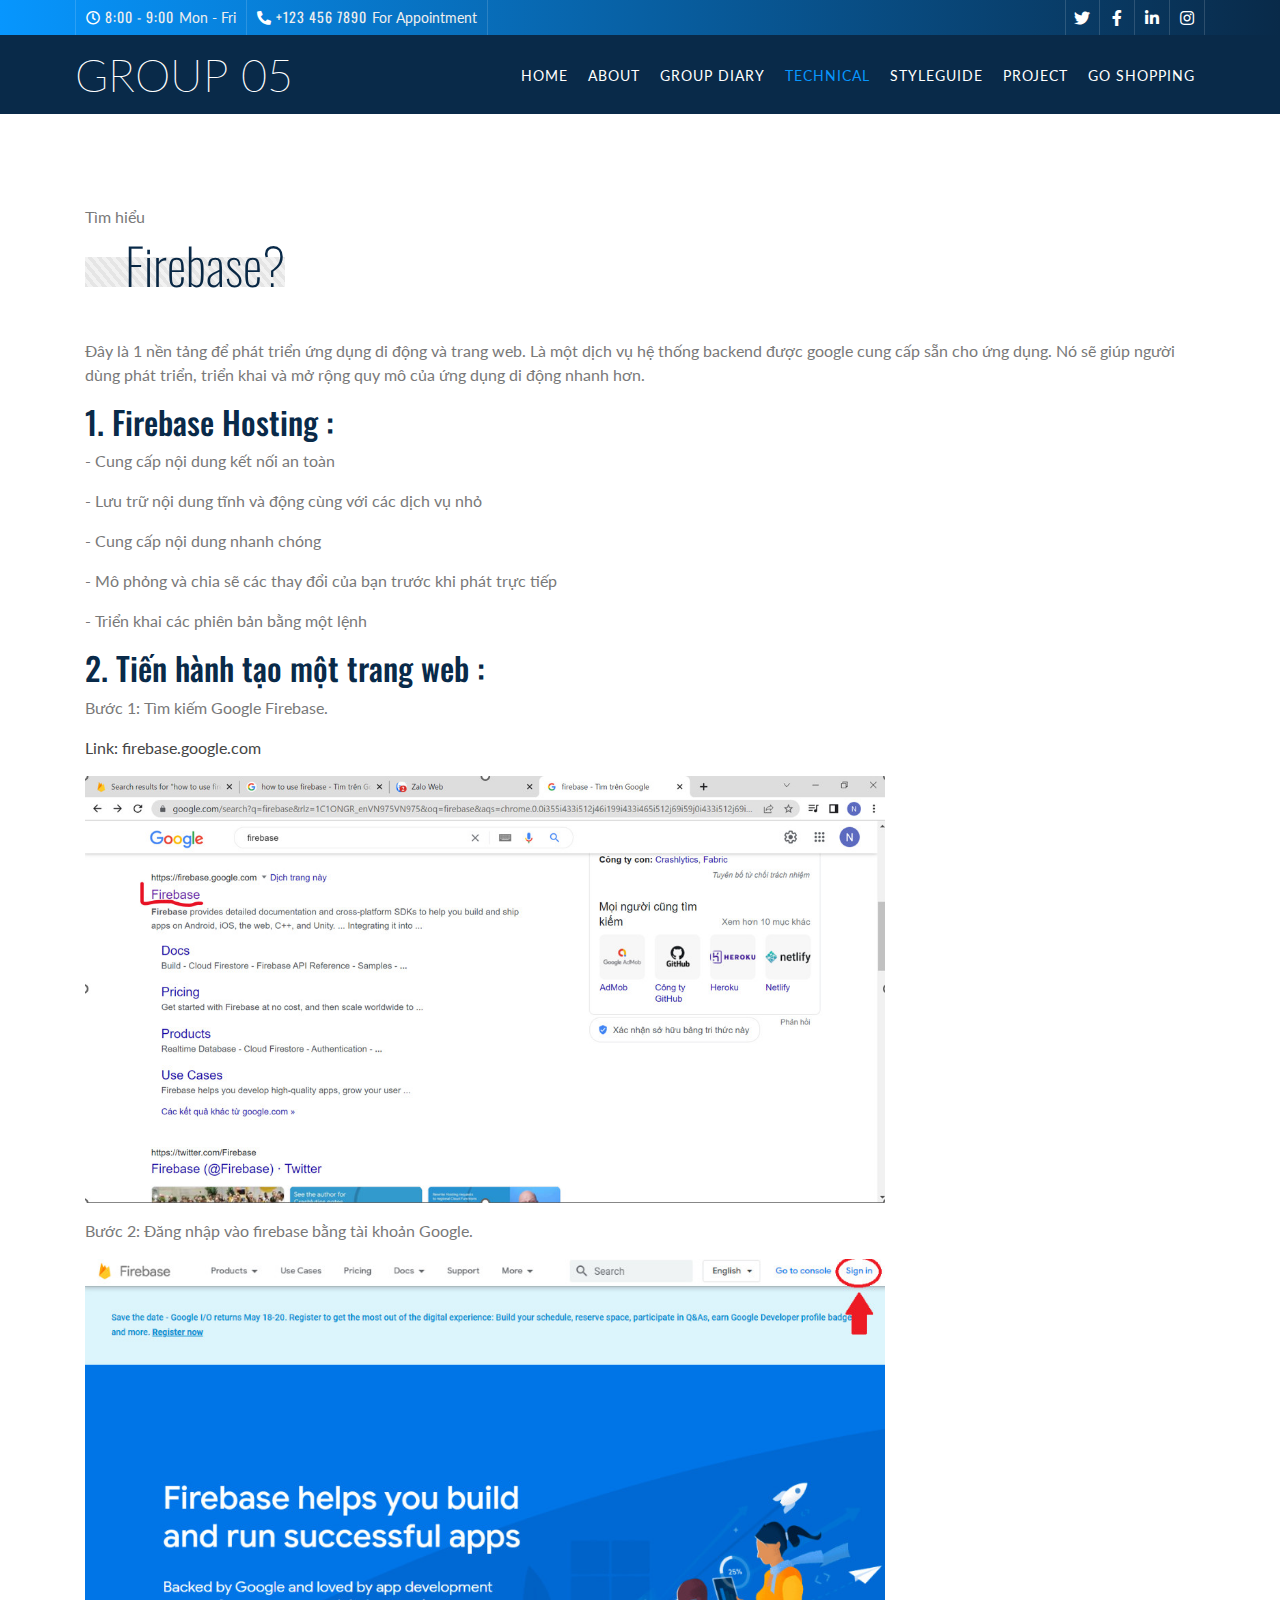
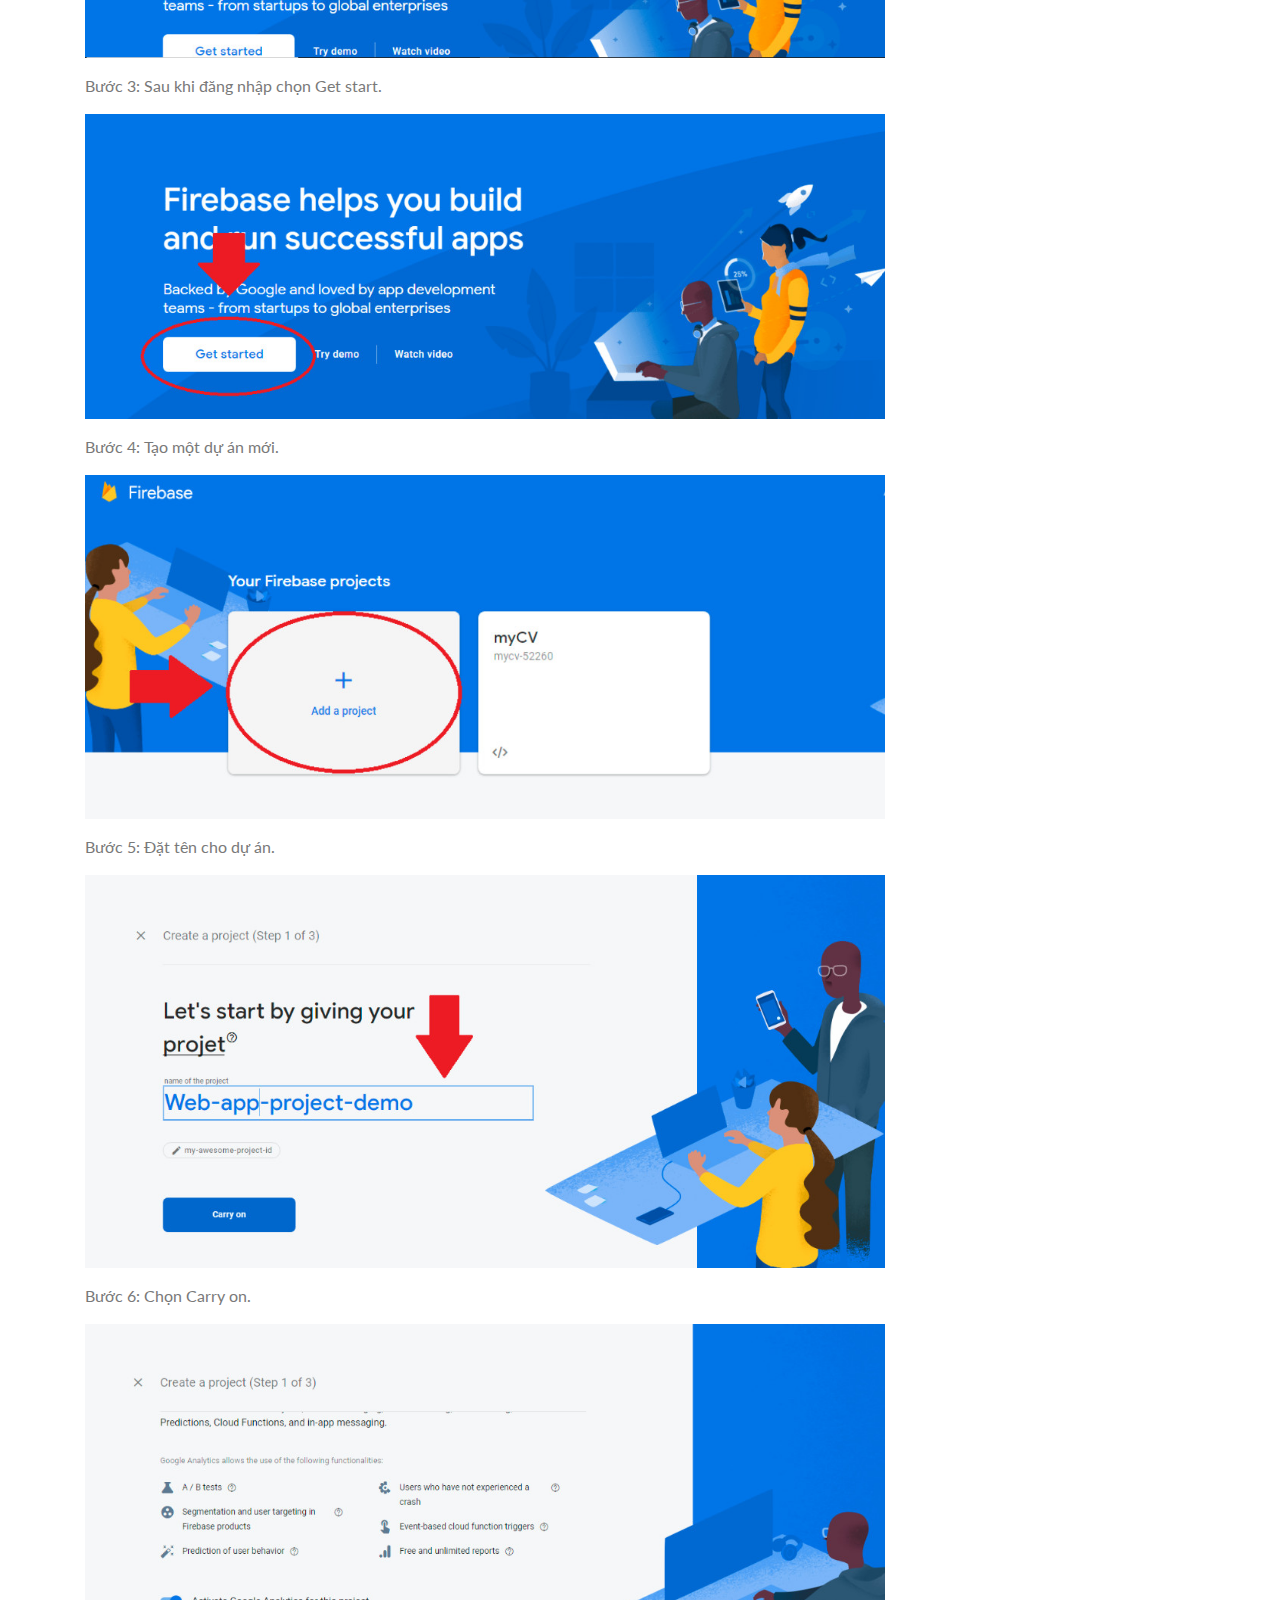
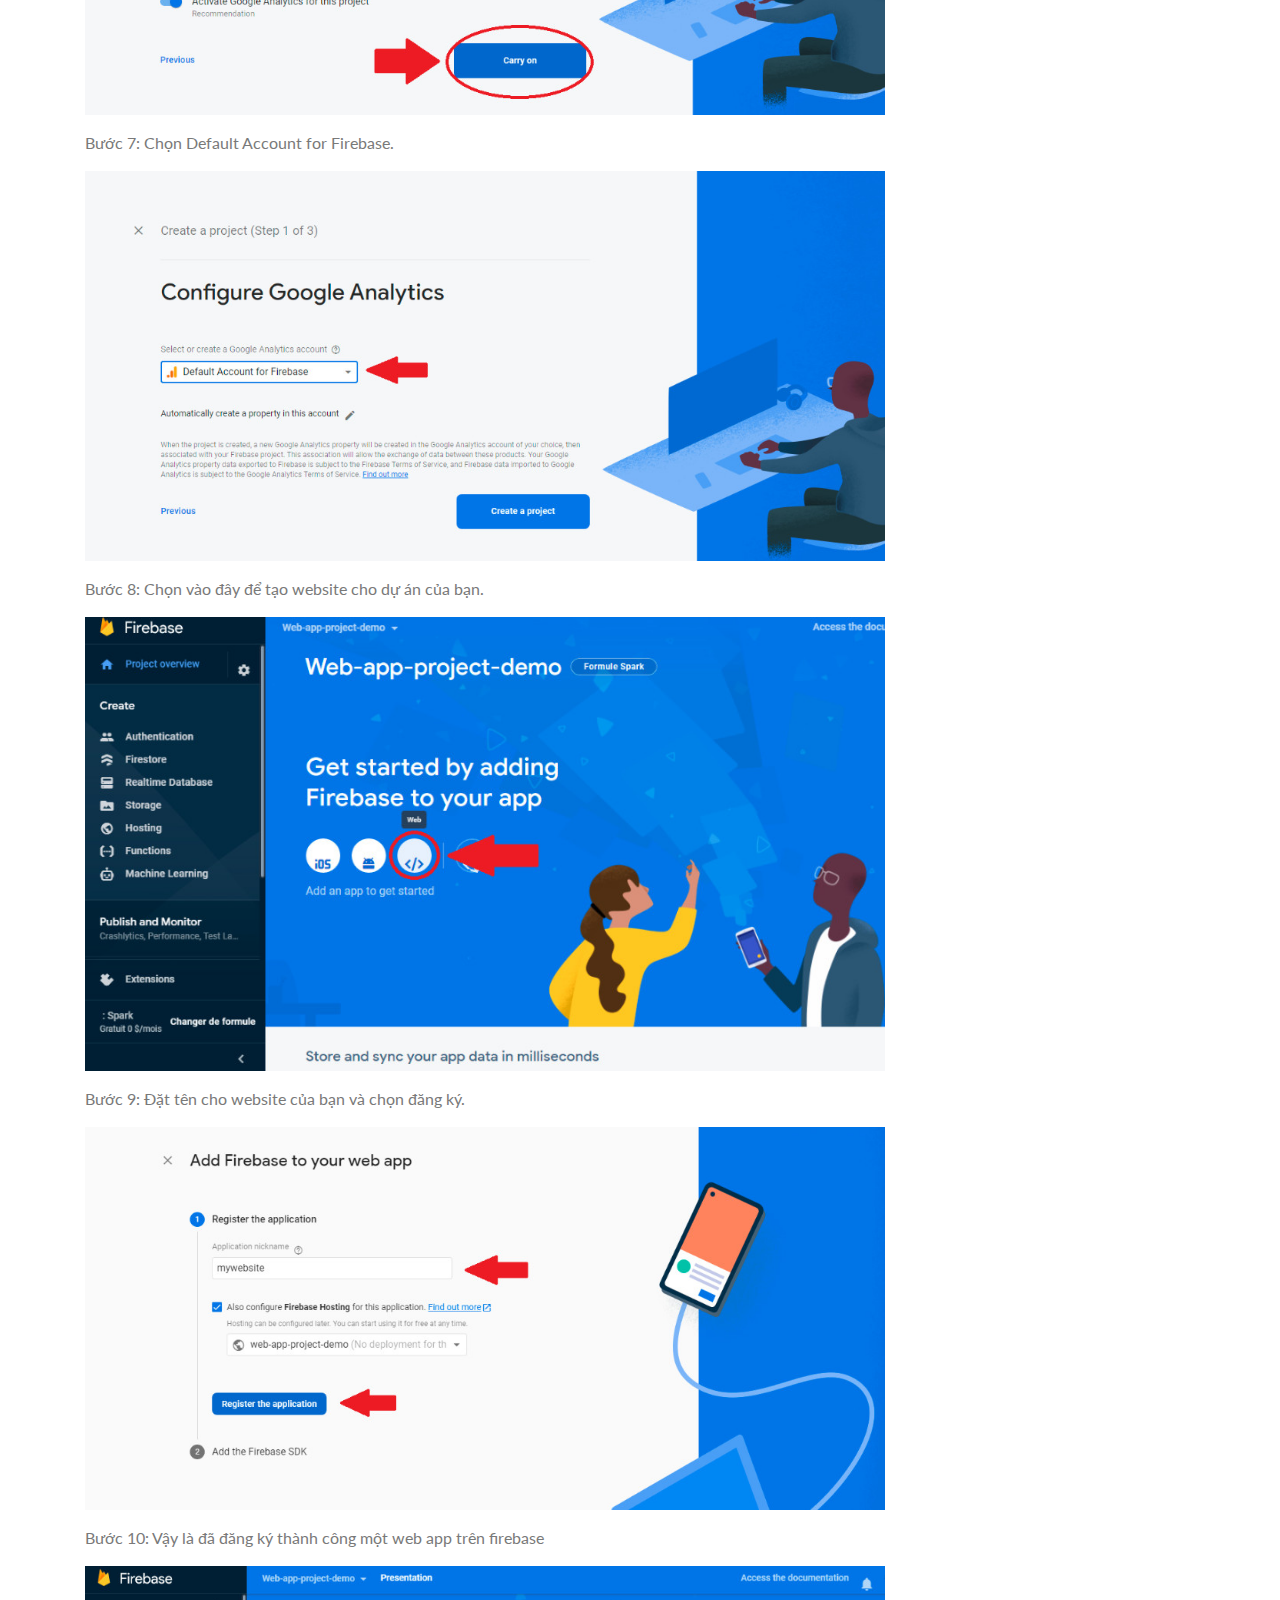
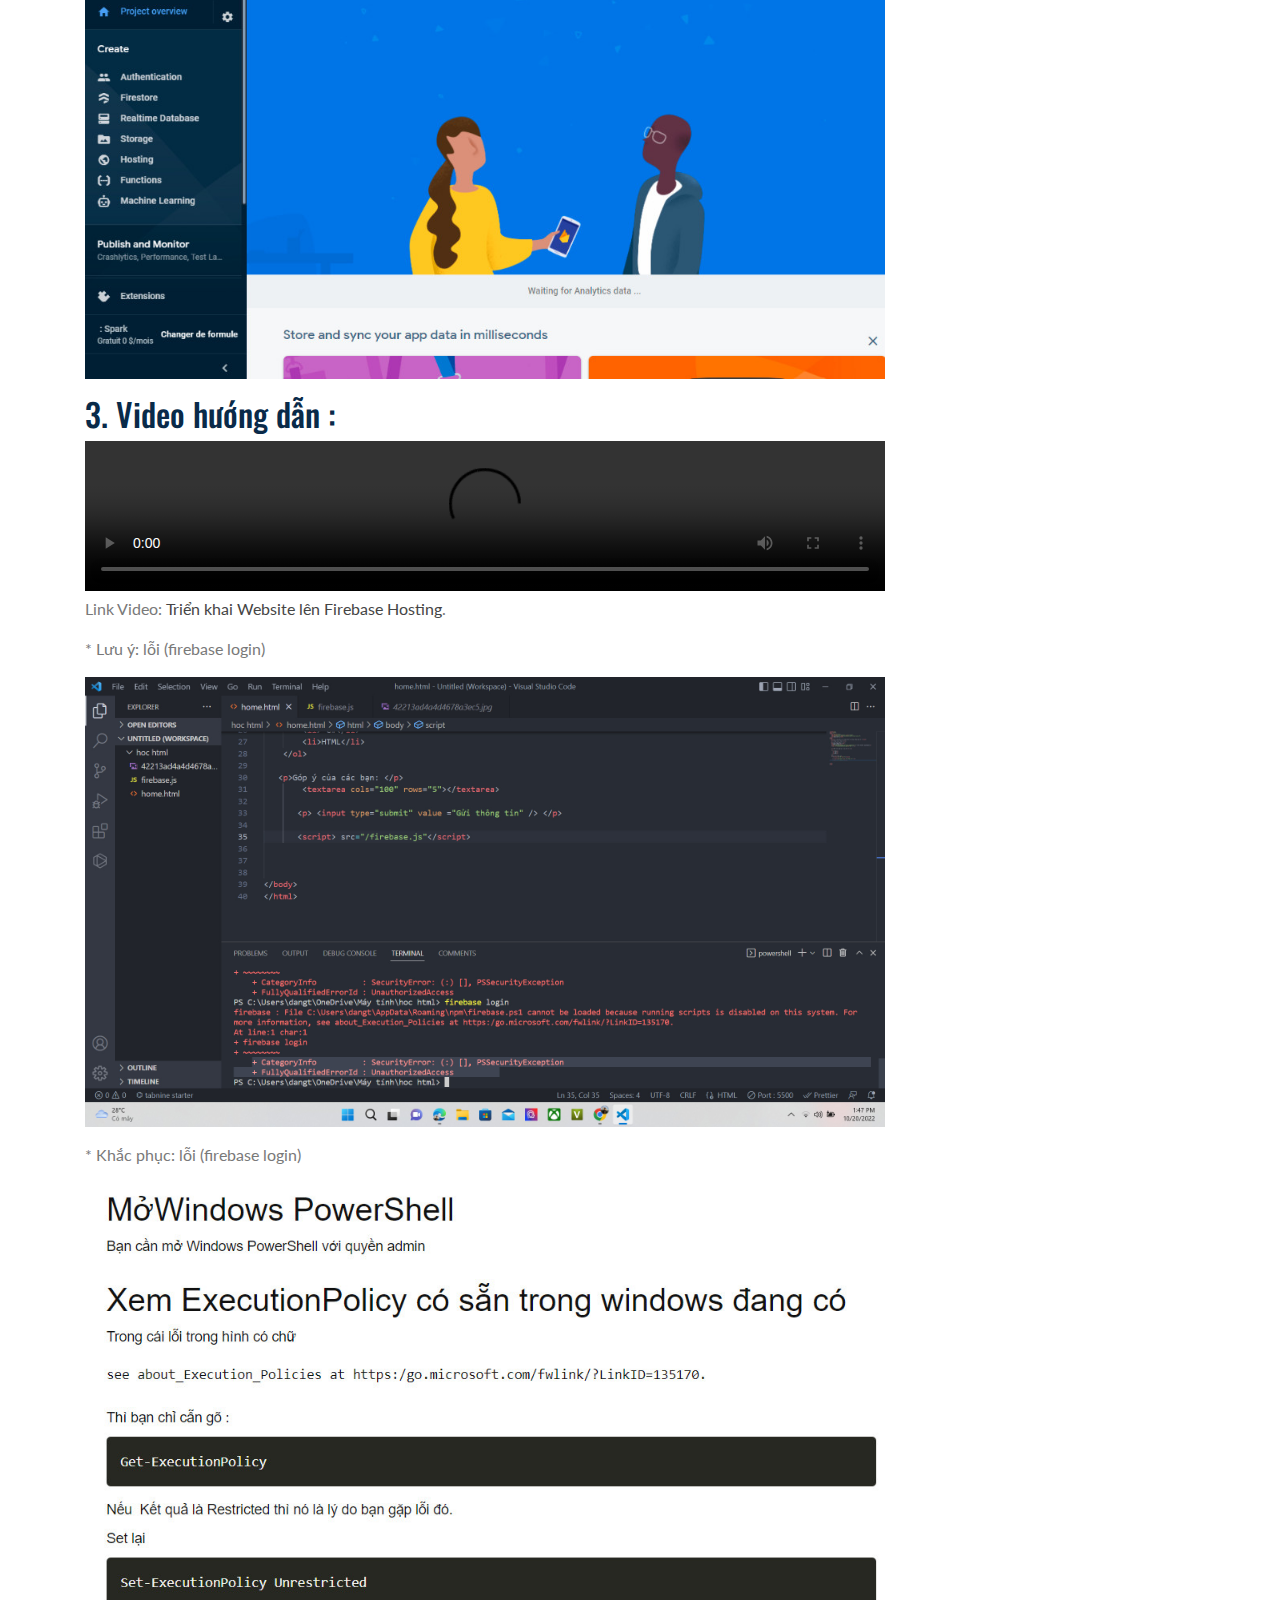
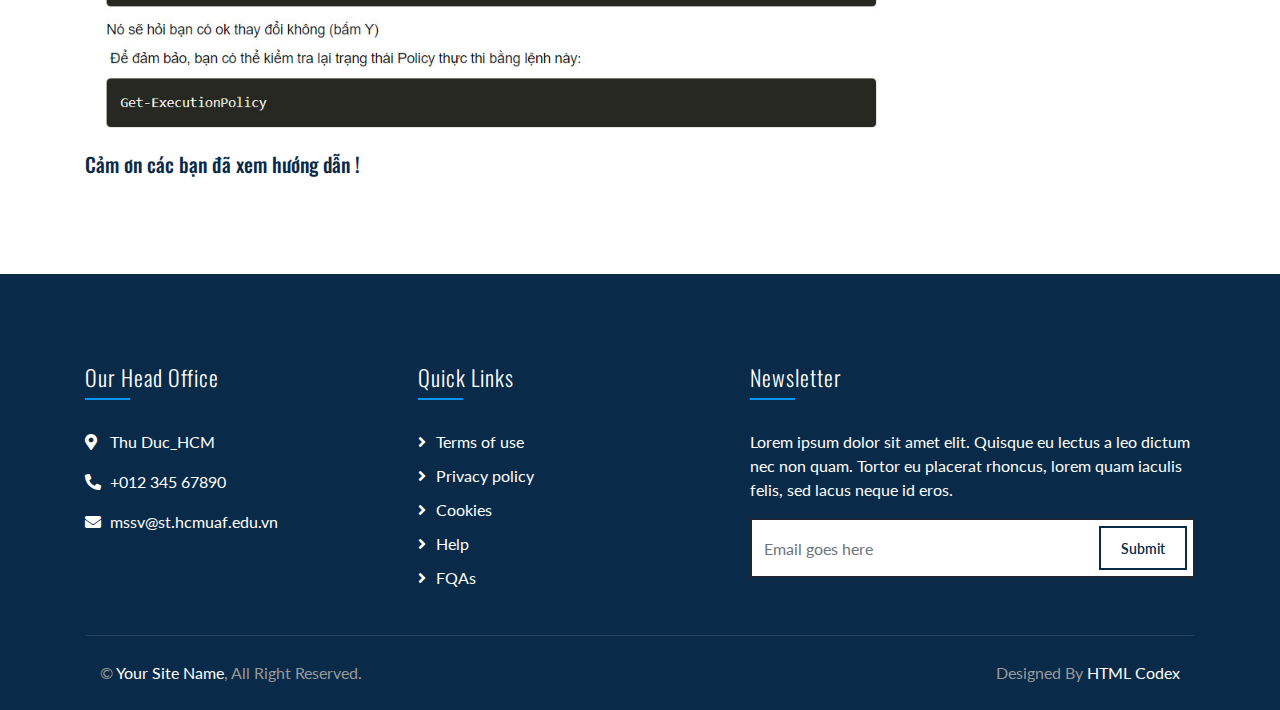
==== commit 9f533a4f: "Add files via upload" ====
--- a/technical.html
+++ b/technical.html
@@ -1,379 +1,379 @@
-<!DOCTYPE html>
-<html lang="en">
-    <head>
-        <meta charset="utf-8">
-        <title>HCI2023Group05_7</title>
-        <meta content="width=device-width, initial-scale=1.0" name="viewport">
-        <meta content="Consulting Website Template Free Download" name="keywords">
-        <meta content="Consulting Website Template Free Download" name="description">
-
-        <!-- Favicon -->
-        <link href="img/favicon.ico" rel="icon">
-
-        <!-- Google Font -->
-        <link href="https://fonts.googleapis.com/css2?family=Lato&family=Oswald:wght@200;300;400&display=swap" rel="stylesheet">
-        
-        <!-- CSS Libraries -->
-        <link href="https://stackpath.bootstrapcdn.com/bootstrap/4.4.1/css/bootstrap.min.css" rel="stylesheet">
-        <link href="https://cdnjs.cloudflare.com/ajax/libs/font-awesome/5.10.0/css/all.min.css" rel="stylesheet">
-        <link href="lib/animate/animate.min.css" rel="stylesheet">
-        <link href="lib/owlcarousel/assets/owl.carousel.min.css" rel="stylesheet">
-
-        <!-- Template Stylesheet -->
-        <link href="css/style.css" rel="stylesheet">
-    </head>
-
-    <body class="page">
-        <!-- Top Bar Start -->
-        <div class="top-bar d-none d-md-block">
-            <div class="container-fluid">
-                <div class="row">
-                    <div class="col-md-8">
-                        <div class="top-bar-left">
-                            <div class="text">
-                                <i class="far fa-clock"></i>
-                                <h2>8:00 - 9:00</h2>
-                                <p>Mon - Fri</p>
-                            </div>
-                            <div class="text">
-                                <i class="fa fa-phone-alt"></i>
-                                <h2>+123 456 7890</h2>
-                                <p>For Appointment</p>
-                            </div>
-                        </div>
-                    </div>
-                    <div class="col-md-4">
-                        <div class="top-bar-right">
-                            <div class="social">
-                                <a href=""><i class="fab fa-twitter"></i></a>
-                                <a href=""><i class="fab fa-facebook-f"></i></a>
-                                <a href=""><i class="fab fa-linkedin-in"></i></a>
-                                <a href=""><i class="fab fa-instagram"></i></a>
-                            </div>
-                        </div>
-                    </div>
-                </div>
-            </div>
-        </div>
-        <!-- Top Bar End -->
-
-        <!-- Nav Bar Start -->
-        <div class="navbar navbar-expand-lg bg-dark navbar-dark">
-            <div class="container-fluid">
-                <a href="index.html" class="navbar-brand">GROUP 05</a>
-                <button type="button" class="navbar-toggler" data-toggle="collapse" data-target="#navbarCollapse">
-                    <span class="navbar-toggler-icon"></span>
-                </button>
-
-                <div class="collapse navbar-collapse justify-content-between" id="navbarCollapse">
-                    <div class="navbar-nav ml-auto">
-                        <a href="index.html" class="nav-item nav-link">Home</a>
-                        <a href="about.html" class="nav-item nav-link " >About</a>
-                        <a href="groupDiary.html" class="nav-item nav-link ">Group Diary</a>
-                        <a href="Technical.html" class="nav-item nav-link active">Technical</a>
-                        <a href="StyleGuide.html" class="nav-item nav-link ">StyleGuide</a>
-                        <a href="project.html" class="nav-item nav-link ">Project</a>
-                        <a href="https://web-shop-53c71.web.app" class="nav-item nav-link ">Go Shopping</a>
-                        <!-- <a href="advisor.html" class="nav-item nav-link">Advisor</a>
-                        <a href="review.html" class="nav-item nav-link">Review</a> -->
-                        <!-- <div class="nav-item dropdown">
-                            <a href="#" class="nav-link dropdown-toggle" data-toggle="dropdown">Pages</a>
-                            <div class="dropdown-menu">
-                                <a href="blog.html" class="dropdown-item">Blog Page</a>
-                                <a href="single.html" class="dropdown-item">Single Page</a>
-                            </div>
-                        </div>
-                        <a href="contact.html" class="nav-item nav-link">Contact</a> -->
-                    </div>
-                </div>
-            </div>
-        </div>
-        <!-- Nav Bar End -->
-
-        
-
-
-        
-        <!-- Technical Start -->
-        <div class="feature mt-125">
-            <div class="container">
-                <div class="row align-items-end">
-                    <!-- <div class="col-md-6"> -->
-                        <!-- <div class="feature-img">
-                            <img src="img/business-man.png" alt="Image">
-                        </div> -->
-                    </div>
-                    <!-- <div class="col-md-6"> -->
-                        <div class="section-header">
-                            <p>Tìm hiểu</p>
-                            <h2>Firebase?</h2>
-                        </div>
-                        <p>
-                            Đây là 1 nền tảng để phát triển ứng dụng di động và trang web.
-                            Là một dịch vụ hệ thống backend được google cung cấp sẵn cho ứng dụng. Nó sẽ giúp người dùng phát triển, triển khai và mở rộng quy mô của ứng dụng di động nhanh hơn.
-                        </p>
-
-
-                        <h2> 1. Firebase Hosting :</h2>
-                        <p> - Cung cấp nội dung kết nối an toàn </p>
-                        <p> - Lưu trữ nội dung tĩnh và động cùng với các dịch vụ nhỏ</p>
-                        <p> - Cung cấp nội dung nhanh chóng </p>
-                        <p> - Mô phỏng và chia sẽ các thay đổi của bạn trước khi phát trực tiếp</p>
-                        <p> - Triển khai các phiên bản bằng một lệnh</p>
-
-
-
-                        <h2>2. Tiến hành tạo một trang web :</h2>
-                        <p> Bước 1: Tìm kiếm Google Firebase. </p>
-                        <p><a href="https://firebase.google.com/">  Link: firebase.google.com</a></p>
-                        <p><img src="img Technical/1.jpg"width ="800px"  /> </p>
-                        
-                        <p>Bước 2: Đăng nhập vào firebase bằng tài khoản Google.</p>
-                        <p><img src="img Technical/3.jpg"width ="800px"  /> </p>
-
-                        <p>Bước 3: Sau khi đăng nhập chọn Get start.</p>
-                        <p><img src="img Technical/4.jpg"width ="800px"  /> </p>
-
-                        <p>Bước 4: Tạo một dự án mới.</p>
-                        <p><img src="img Technical/5.jpg"width ="800px"  /> </p>
-
-                        <p>Bước 5: Đặt tên cho dự án.</p>
-                        <p><img src="img Technical/7.jpg"width ="800px"  /> </p>
-
-                        <p>Bước 6: Chọn Carry on.</p>
-                        <p><img src="img Technical/8.jpg"width ="800px"  /> </p>
-
-                        <p>Bước 7: Chọn Default Account for Firebase.</p>
-                        <p><img src="img Technical/9.jpg"width ="800px"  /> </p>
-
-                        <p>Bước 8: Chọn vào đây để tạo website cho dự án của bạn.</p>
-                        <p><img src="img Technical/10.jpg"width ="800px"  /> </p>
-
-                        <p>Bước 9: Đặt tên cho website của bạn và chọn đăng ký.</p>
-                        <p><img src="img Technical/11.jpg"width ="800px"  /> </p>
-
-                        <p>Bước 10: Vậy là đã đăng ký thành công một web app trên firebase</p>
-                        <p><img src="img Technical/12.jpg"width ="800px"  /> </p>
-
-                        <h2> 3. Video hướng dẫn : </h2>
-                        <video width="800" controls>
-                            <source src="img Technical/Triển khai Website lên Firebase Hosting.mp4" type="video/mp4">
-                          </video>                          
-                          <p>Link Video:
-                          <a href="https://youtu.be/Ez7e99RS_jw" target="_blank">Triển khai Website lên Firebase Hosting</a>.
-                          </p>
-
-
-                          <!-- khăc phục lỗi -->
-                          <p>* Lưu ý: lỗi (firebase login)</p>
-                          <p><img src="img Technical/13.jpg"width ="800px"  /> </p>
-
-                          <p>* Khắc phục: lỗi (firebase login)</p>
-                          <p><img src="img Technical/15.jpg"width ="800px"  /> </p>
-
-
-                          <!-- Kết thúc -->
-                          <h5> Cảm ơn các bạn đã xem hướng dẫn !</h5>
-                         
-
-
-                        
-                        <!-- <div class="row counters">
-                            <div class="col-6">
-                                <i class="fa fa-user"></i>
-                                <div class="counters-text">
-                                    <h2 data-toggle="counter-up">100</h2>
-                                    <p>Our Staffs</p>
-                                </div>
-                            </div>
-                            <div class="col-6">
-                                <i class="fa fa-users"></i>
-                                <div class="counters-text">
-                                    <h2 data-toggle="counter-up">200</h2>
-                                    <p>Our Clients</p>
-                                </div>
-                            </div>
-                            <div class="col-6">
-                                <i class="fa fa-check"></i>
-                                <div class="counters-text">
-                                    <h2 data-toggle="counter-up">300</h2>
-                                    <p>Completed Projects</p>
-                                </div>
-                            </div>
-                            <div class="col-6">
-                                <i class="fa fa-running"></i>
-                                <div class="counters-text">
-                                    <h2 data-toggle="counter-up">400</h2>
-                                    <p>Running Projects</p>
-                                </div>
-                            </div>
-                        </div> -->
-
-                    </div>
-                </div>
-            </div>
-        </div>
-        <!-- Technical End -->
-        
-        
-
-
-        <!-- Fact Start -->
-        <!-- <div class="fact">
-            <div class="container">
-                <div class="row align-items-center">
-                    <div class="col-lg-3 col-md-6">
-                        <div class="fact-item">
-                            <img src="img/icon-4.png" alt="Icon">
-                            <h2>Qualified Team</h2>
-                        </div>
-                    </div>
-                    <div class="col-lg-3 col-md-6">
-                        <div class="fact-item">
-                            <img src="img/icon-1.png" alt="Icon">
-                            <h2>Individual Approach</h2>
-                        </div>
-                    </div>
-                    <div class="col-lg-3 col-md-6">
-                        <div class="fact-item">
-                            <img src="img/icon-8.png" alt="Icon">
-                            <h2>100% Success</h2>
-                        </div>
-                    </div>
-                    <div class="col-lg-3 col-md-6">
-                        <div class="fact-item">
-                            <img src="img/icon-6.png" alt="Icon">
-                            <h2>100% Satisfaction</h2>
-                        </div>
-                    </div>
-                </div>
-            </div>
-        </div> -->
-        <!-- Fact Start -->
-        
-        
-        <!-- Testimonial Start -->
-        <!-- <div class="testimonial">
-            <div class="container">
-                <div class="section-header">
-                    <p>Testimonial Carousel</p>
-                    <h2>100% Positive Customer Reviews</h2>
-                </div>
-                <div class="owl-carousel testimonials-carousel">
-                    <div class="testimonial-item">
-                        <img src="img/testimonial-1.jpg" alt="Image">
-                        <p>
-                            Lorem ipsum dolor sit amet, consectetur adipiscing elit. Phasellus ut mollis mauris. Vivamus egestas eleifend dui ac consequat
-                        </p>
-                        <h2>Client Name</h2>
-                        <h3>Profession</h3>
-                    </div>
-                    <div class="testimonial-item">
-                        <img src="img/testimonial-2.jpg" alt="Image">
-                        <p>
-                            Phasellus pellentesque tempus pretium. Quisque in enim sit amet purus venenatis porttitor sed non velit. Vivamus vehicula finibus
-                        </p>
-                        <h2>Client Name</h2>
-                        <h3>Profession</h3>
-                    </div>
-                    <div class="testimonial-item">
-                        <img src="img/testimonial-3.jpg" alt="Image">
-                        <p>
-                            Sed in lectus eu eros tincidunt cursus. Aliquam eleifend velit nisl. Sed et posuere urna, ut vestibulum massa. Integer quis magna
-                        </p>
-                        <h2>Client Name</h2>
-                        <h3>Profession</h3>
-                    </div>
-                    <div class="testimonial-item">
-                        <img src="img/testimonial-4.jpg" alt="Image">
-                        <p>
-                            Sed in lectus eu eros tincidunt cursus. Aliquam eleifend velit nisl. Sed et posuere urna, ut vestibulum massa. Integer quis magna
-                        </p>
-                        <h2>Client Name</h2>
-                        <h3>Profession</h3>
-                    </div>
-                </div>
-            </div>
-        </div> -->
-        <!-- Testimonial End -->
-
-
-        <!-- Footer Start -->
-        <div class="footer">
-            <div class="container">
-                <div class="row">
-                    <div class="col-lg-7">
-                        <div class="row">
-                            <div class="col-md-6">
-                                <div class="footer-contact">
-                                    <h2>Our Head Office</h2>
-                                    <p><i class="fa fa-map-marker-alt"></i>Thu Duc_HCM</p>
-                                    <p><i class="fa fa-phone-alt"></i>+012 345 67890</p>
-                                    <p><i class="fa fa-envelope"></i>mssv@st.hcmuaf.edu.vn</p>
-                                    <div class="footer-social">
-                                        <a href=""><i class="fab fa-twitter"></i></a>
-                                        <a href=""><i class="fab fa-facebook-f"></i></a>
-                                        <a href=""><i class="fab fa-youtube"></i></a>
-                                        <a href=""><i class="fab fa-instagram"></i></a>
-                                        <a href=""><i class="fab fa-linkedin-in"></i></a>
-                                    </div>
-                                </div>
-                            </div>
-                            <div class="col-md-6">
-                                <div class="footer-link">
-                                    <h2>Quick Links</h2>
-                                    <a href="">Terms of use</a>
-                                    <a href="">Privacy policy</a>
-                                    <a href="">Cookies</a>
-                                    <a href="">Help</a>
-                                    <a href="">FQAs</a>
-                                </div>
-                            </div>
-                        </div>
-                    </div>
-                    <div class="col-lg-5">
-                        <div class="footer-newsletter">
-                            <h2>Newsletter</h2>
-                            <p>
-                                Lorem ipsum dolor sit amet elit. Quisque eu lectus a leo dictum nec non quam. Tortor eu placerat rhoncus, lorem quam iaculis felis, sed lacus neque id eros.
-                            </p>
-                            <div class="form">
-                                <input class="form-control" placeholder="Email goes here">
-                                <button class="btn">Submit</button>
-                            </div>
-                        </div>
-                    </div>
-                </div>
-            </div>
-            <div class="container copyright">
-                <div class="row">
-                    <div class="col-md-6">
-                        <p>&copy; <a href="#">Your Site Name</a>, All Right Reserved.</p>
-                    </div>
-                    <div class="col-md-6">
-                        <p>Designed By <a href="https://htmlcodex.com">HTML Codex</a></p>
-                    </div>
-                </div>
-            </div>
-        </div>
-        <!-- Footer End -->
-
-
-        <a href="#" class="back-to-top"><i class="fa fa-chevron-up"></i></a>
-
-        <!-- JavaScript Libraries -->
-        <script src="https://code.jquery.com/jquery-3.4.1.min.js"></script>
-        <script src="https://stackpath.bootstrapcdn.com/bootstrap/4.4.1/js/bootstrap.bundle.min.js"></script>
-        <script src="lib/easing/easing.min.js"></script>
-        <script src="lib/owlcarousel/owl.carousel.min.js"></script>
-        <script src="lib/waypoints/waypoints.min.js"></script>
-        <script src="lib/counterup/counterup.min.js"></script>
-        
-        <!-- Contact Javascript File -->
-        <script src="mail/jqBootstrapValidation.min.js"></script>
-        <script src="mail/contact.js"></script>
-
-        <!-- Template Javascript -->
-        <script src="js/main.js"></script>
-    </body>
-</html>
+<!DOCTYPE html>
+<html lang="en">
+    <head>
+        <meta charset="utf-8">
+        <title>HCI2023Group05_7</title>
+        <meta content="width=device-width, initial-scale=1.0" name="viewport">
+        <meta content="Consulting Website Template Free Download" name="keywords">
+        <meta content="Consulting Website Template Free Download" name="description">
+
+        <!-- Favicon -->
+        <link href="img/favicon.ico" rel="icon">
+
+        <!-- Google Font -->
+        <link href="https://fonts.googleapis.com/css2?family=Lato&family=Oswald:wght@200;300;400&display=swap" rel="stylesheet">
+        
+        <!-- CSS Libraries -->
+        <link href="https://stackpath.bootstrapcdn.com/bootstrap/4.4.1/css/bootstrap.min.css" rel="stylesheet">
+        <link href="https://cdnjs.cloudflare.com/ajax/libs/font-awesome/5.10.0/css/all.min.css" rel="stylesheet">
+        <link href="lib/animate/animate.min.css" rel="stylesheet">
+        <link href="lib/owlcarousel/assets/owl.carousel.min.css" rel="stylesheet">
+
+        <!-- Template Stylesheet -->
+        <link href="css/style.css" rel="stylesheet">
+    </head>
+
+    <body class="page">
+        <!-- Top Bar Start -->
+        <div class="top-bar d-none d-md-block">
+            <div class="container-fluid">
+                <div class="row">
+                    <div class="col-md-8">
+                        <div class="top-bar-left">
+                            <div class="text">
+                                <i class="far fa-clock"></i>
+                                <h2>8:00 - 9:00</h2>
+                                <p>Mon - Fri</p>
+                            </div>
+                            <div class="text">
+                                <i class="fa fa-phone-alt"></i>
+                                <h2>+123 456 7890</h2>
+                                <p>For Appointment</p>
+                            </div>
+                        </div>
+                    </div>
+                    <div class="col-md-4">
+                        <div class="top-bar-right">
+                            <div class="social">
+                                <a href=""><i class="fab fa-twitter"></i></a>
+                                <a href=""><i class="fab fa-facebook-f"></i></a>
+                                <a href=""><i class="fab fa-linkedin-in"></i></a>
+                                <a href=""><i class="fab fa-instagram"></i></a>
+                            </div>
+                        </div>
+                    </div>
+                </div>
+            </div>
+        </div>
+        <!-- Top Bar End -->
+
+        <!-- Nav Bar Start -->
+        <div class="navbar navbar-expand-lg bg-dark navbar-dark">
+            <div class="container-fluid">
+                <a href="index.html" class="navbar-brand">GROUP 05</a>
+                <button type="button" class="navbar-toggler" data-toggle="collapse" data-target="#navbarCollapse">
+                    <span class="navbar-toggler-icon"></span>
+                </button>
+
+                <div class="collapse navbar-collapse justify-content-between" id="navbarCollapse">
+                    <div class="navbar-nav ml-auto">
+                        <a href="index.html" class="nav-item nav-link">Home</a>
+                        <a href="about.html" class="nav-item nav-link " >About</a>
+                        <a href="groupDiary.html" class="nav-item nav-link ">Group Diary</a>
+                        <a href="./Technical.html" class="nav-item nav-link active">Technical</a>
+                        <a href="./styleGuide.html" class="nav-item nav-link ">StyleGuide</a>
+                        <a href="project.html" class="nav-item nav-link ">Project</a>
+                        <a href="https://web-shop-53c71.web.app" class="nav-item nav-link ">Go Shopping</a>
+                        <!-- <a href="advisor.html" class="nav-item nav-link">Advisor</a>
+                        <a href="review.html" class="nav-item nav-link">Review</a> -->
+                        <!-- <div class="nav-item dropdown">
+                            <a href="#" class="nav-link dropdown-toggle" data-toggle="dropdown">Pages</a>
+                            <div class="dropdown-menu">
+                                <a href="blog.html" class="dropdown-item">Blog Page</a>
+                                <a href="single.html" class="dropdown-item">Single Page</a>
+                            </div>
+                        </div>
+                        <a href="contact.html" class="nav-item nav-link">Contact</a> -->
+                    </div>
+                </div>
+            </div>
+        </div>
+        <!-- Nav Bar End -->
+
+        
+
+
+        
+        <!-- Technical Start -->
+        <div class="feature mt-125">
+            <div class="container">
+                <div class="row align-items-end">
+                    <!-- <div class="col-md-6"> -->
+                        <!-- <div class="feature-img">
+                            <img src="img/business-man.png" alt="Image">
+                        </div> -->
+                    </div>
+                    <!-- <div class="col-md-6"> -->
+                        <div class="section-header">
+                            <p>Tìm hiểu</p>
+                            <h2>Firebase?</h2>
+                        </div>
+                        <p>
+                            Đây là 1 nền tảng để phát triển ứng dụng di động và trang web.
+                            Là một dịch vụ hệ thống backend được google cung cấp sẵn cho ứng dụng. Nó sẽ giúp người dùng phát triển, triển khai và mở rộng quy mô của ứng dụng di động nhanh hơn.
+                        </p>
+
+
+                        <h2> 1. Firebase Hosting :</h2>
+                        <p> - Cung cấp nội dung kết nối an toàn </p>
+                        <p> - Lưu trữ nội dung tĩnh và động cùng với các dịch vụ nhỏ</p>
+                        <p> - Cung cấp nội dung nhanh chóng </p>
+                        <p> - Mô phỏng và chia sẽ các thay đổi của bạn trước khi phát trực tiếp</p>
+                        <p> - Triển khai các phiên bản bằng một lệnh</p>
+
+
+
+                        <h2>2. Tiến hành tạo một trang web :</h2>
+                        <p> Bước 1: Tìm kiếm Google Firebase. </p>
+                        <p><a href="https://firebase.google.com/">  Link: firebase.google.com</a></p>
+                        <p><img src="img Technical/1.jpg"width ="800px"  /> </p>
+                        
+                        <p>Bước 2: Đăng nhập vào firebase bằng tài khoản Google.</p>
+                        <p><img src="img Technical/3.jpg"width ="800px"  /> </p>
+
+                        <p>Bước 3: Sau khi đăng nhập chọn Get start.</p>
+                        <p><img src="img Technical/4.jpg"width ="800px"  /> </p>
+
+                        <p>Bước 4: Tạo một dự án mới.</p>
+                        <p><img src="img Technical/5.jpg"width ="800px"  /> </p>
+
+                        <p>Bước 5: Đặt tên cho dự án.</p>
+                        <p><img src="img Technical/7.jpg"width ="800px"  /> </p>
+
+                        <p>Bước 6: Chọn Carry on.</p>
+                        <p><img src="img Technical/8.jpg"width ="800px"  /> </p>
+
+                        <p>Bước 7: Chọn Default Account for Firebase.</p>
+                        <p><img src="img Technical/9.jpg"width ="800px"  /> </p>
+
+                        <p>Bước 8: Chọn vào đây để tạo website cho dự án của bạn.</p>
+                        <p><img src="img Technical/10.jpg"width ="800px"  /> </p>
+
+                        <p>Bước 9: Đặt tên cho website của bạn và chọn đăng ký.</p>
+                        <p><img src="img Technical/11.jpg"width ="800px"  /> </p>
+
+                        <p>Bước 10: Vậy là đã đăng ký thành công một web app trên firebase</p>
+                        <p><img src="img Technical/12.jpg"width ="800px"  /> </p>
+
+                        <h2> 3. Video hướng dẫn : </h2>
+                        <video width="800" controls>
+                            <source src="img Technical/Triển khai Website lên Firebase Hosting.mp4" type="video/mp4">
+                          </video>                          
+                          <p>Link Video:
+                          <a href="https://youtu.be/Ez7e99RS_jw" target="_blank">Triển khai Website lên Firebase Hosting</a>.
+                          </p>
+
+
+                          <!-- khăc phục lỗi -->
+                          <p>* Lưu ý: lỗi (firebase login)</p>
+                          <p><img src="img Technical/13.jpg"width ="800px"  /> </p>
+
+                          <p>* Khắc phục: lỗi (firebase login)</p>
+                          <p><img src="img Technical/15.jpg"width ="800px"  /> </p>
+
+
+                          <!-- Kết thúc -->
+                          <h5> Cảm ơn các bạn đã xem hướng dẫn !</h5>
+                         
+
+
+                        
+                        <!-- <div class="row counters">
+                            <div class="col-6">
+                                <i class="fa fa-user"></i>
+                                <div class="counters-text">
+                                    <h2 data-toggle="counter-up">100</h2>
+                                    <p>Our Staffs</p>
+                                </div>
+                            </div>
+                            <div class="col-6">
+                                <i class="fa fa-users"></i>
+                                <div class="counters-text">
+                                    <h2 data-toggle="counter-up">200</h2>
+                                    <p>Our Clients</p>
+                                </div>
+                            </div>
+                            <div class="col-6">
+                                <i class="fa fa-check"></i>
+                                <div class="counters-text">
+                                    <h2 data-toggle="counter-up">300</h2>
+                                    <p>Completed Projects</p>
+                                </div>
+                            </div>
+                            <div class="col-6">
+                                <i class="fa fa-running"></i>
+                                <div class="counters-text">
+                                    <h2 data-toggle="counter-up">400</h2>
+                                    <p>Running Projects</p>
+                                </div>
+                            </div>
+                        </div> -->
+
+                    </div>
+                </div>
+            </div>
+        </div>
+        <!-- Technical End -->
+        
+        
+
+
+        <!-- Fact Start -->
+        <!-- <div class="fact">
+            <div class="container">
+                <div class="row align-items-center">
+                    <div class="col-lg-3 col-md-6">
+                        <div class="fact-item">
+                            <img src="img/icon-4.png" alt="Icon">
+                            <h2>Qualified Team</h2>
+                        </div>
+                    </div>
+                    <div class="col-lg-3 col-md-6">
+                        <div class="fact-item">
+                            <img src="img/icon-1.png" alt="Icon">
+                            <h2>Individual Approach</h2>
+                        </div>
+                    </div>
+                    <div class="col-lg-3 col-md-6">
+                        <div class="fact-item">
+                            <img src="img/icon-8.png" alt="Icon">
+                            <h2>100% Success</h2>
+                        </div>
+                    </div>
+                    <div class="col-lg-3 col-md-6">
+                        <div class="fact-item">
+                            <img src="img/icon-6.png" alt="Icon">
+                            <h2>100% Satisfaction</h2>
+                        </div>
+                    </div>
+                </div>
+            </div>
+        </div> -->
+        <!-- Fact Start -->
+        
+        
+        <!-- Testimonial Start -->
+        <!-- <div class="testimonial">
+            <div class="container">
+                <div class="section-header">
+                    <p>Testimonial Carousel</p>
+                    <h2>100% Positive Customer Reviews</h2>
+                </div>
+                <div class="owl-carousel testimonials-carousel">
+                    <div class="testimonial-item">
+                        <img src="img/testimonial-1.jpg" alt="Image">
+                        <p>
+                            Lorem ipsum dolor sit amet, consectetur adipiscing elit. Phasellus ut mollis mauris. Vivamus egestas eleifend dui ac consequat
+                        </p>
+                        <h2>Client Name</h2>
+                        <h3>Profession</h3>
+                    </div>
+                    <div class="testimonial-item">
+                        <img src="img/testimonial-2.jpg" alt="Image">
+                        <p>
+                            Phasellus pellentesque tempus pretium. Quisque in enim sit amet purus venenatis porttitor sed non velit. Vivamus vehicula finibus
+                        </p>
+                        <h2>Client Name</h2>
+                        <h3>Profession</h3>
+                    </div>
+                    <div class="testimonial-item">
+                        <img src="img/testimonial-3.jpg" alt="Image">
+                        <p>
+                            Sed in lectus eu eros tincidunt cursus. Aliquam eleifend velit nisl. Sed et posuere urna, ut vestibulum massa. Integer quis magna
+                        </p>
+                        <h2>Client Name</h2>
+                        <h3>Profession</h3>
+                    </div>
+                    <div class="testimonial-item">
+                        <img src="img/testimonial-4.jpg" alt="Image">
+                        <p>
+                            Sed in lectus eu eros tincidunt cursus. Aliquam eleifend velit nisl. Sed et posuere urna, ut vestibulum massa. Integer quis magna
+                        </p>
+                        <h2>Client Name</h2>
+                        <h3>Profession</h3>
+                    </div>
+                </div>
+            </div>
+        </div> -->
+        <!-- Testimonial End -->
+
+
+        <!-- Footer Start -->
+        <div class="footer">
+            <div class="container">
+                <div class="row">
+                    <div class="col-lg-7">
+                        <div class="row">
+                            <div class="col-md-6">
+                                <div class="footer-contact">
+                                    <h2>Our Head Office</h2>
+                                    <p><i class="fa fa-map-marker-alt"></i>Thu Duc_HCM</p>
+                                    <p><i class="fa fa-phone-alt"></i>+012 345 67890</p>
+                                    <p><i class="fa fa-envelope"></i>mssv@st.hcmuaf.edu.vn</p>
+                                    <div class="footer-social">
+                                        <a href=""><i class="fab fa-twitter"></i></a>
+                                        <a href=""><i class="fab fa-facebook-f"></i></a>
+                                        <a href=""><i class="fab fa-youtube"></i></a>
+                                        <a href=""><i class="fab fa-instagram"></i></a>
+                                        <a href=""><i class="fab fa-linkedin-in"></i></a>
+                                    </div>
+                                </div>
+                            </div>
+                            <div class="col-md-6">
+                                <div class="footer-link">
+                                    <h2>Quick Links</h2>
+                                    <a href="">Terms of use</a>
+                                    <a href="">Privacy policy</a>
+                                    <a href="">Cookies</a>
+                                    <a href="">Help</a>
+                                    <a href="">FQAs</a>
+                                </div>
+                            </div>
+                        </div>
+                    </div>
+                    <div class="col-lg-5">
+                        <div class="footer-newsletter">
+                            <h2>Newsletter</h2>
+                            <p>
+                                Lorem ipsum dolor sit amet elit. Quisque eu lectus a leo dictum nec non quam. Tortor eu placerat rhoncus, lorem quam iaculis felis, sed lacus neque id eros.
+                            </p>
+                            <div class="form">
+                                <input class="form-control" placeholder="Email goes here">
+                                <button class="btn">Submit</button>
+                            </div>
+                        </div>
+                    </div>
+                </div>
+            </div>
+            <div class="container copyright">
+                <div class="row">
+                    <div class="col-md-6">
+                        <p>&copy; <a href="#">Your Site Name</a>, All Right Reserved.</p>
+                    </div>
+                    <div class="col-md-6">
+                        <p>Designed By <a href="https://htmlcodex.com">HTML Codex</a></p>
+                    </div>
+                </div>
+            </div>
+        </div>
+        <!-- Footer End -->
+
+
+        <a href="#" class="back-to-top"><i class="fa fa-chevron-up"></i></a>
+
+        <!-- JavaScript Libraries -->
+        <script src="https://code.jquery.com/jquery-3.4.1.min.js"></script>
+        <script src="https://stackpath.bootstrapcdn.com/bootstrap/4.4.1/js/bootstrap.bundle.min.js"></script>
+        <script src="lib/easing/easing.min.js"></script>
+        <script src="lib/owlcarousel/owl.carousel.min.js"></script>
+        <script src="lib/waypoints/waypoints.min.js"></script>
+        <script src="lib/counterup/counterup.min.js"></script>
+        
+        <!-- Contact Javascript File -->
+        <script src="mail/jqBootstrapValidation.min.js"></script>
+        <script src="mail/contact.js"></script>
+
+        <!-- Template Javascript -->
+        <script src="js/main.js"></script>
+    </body>
+</html>
